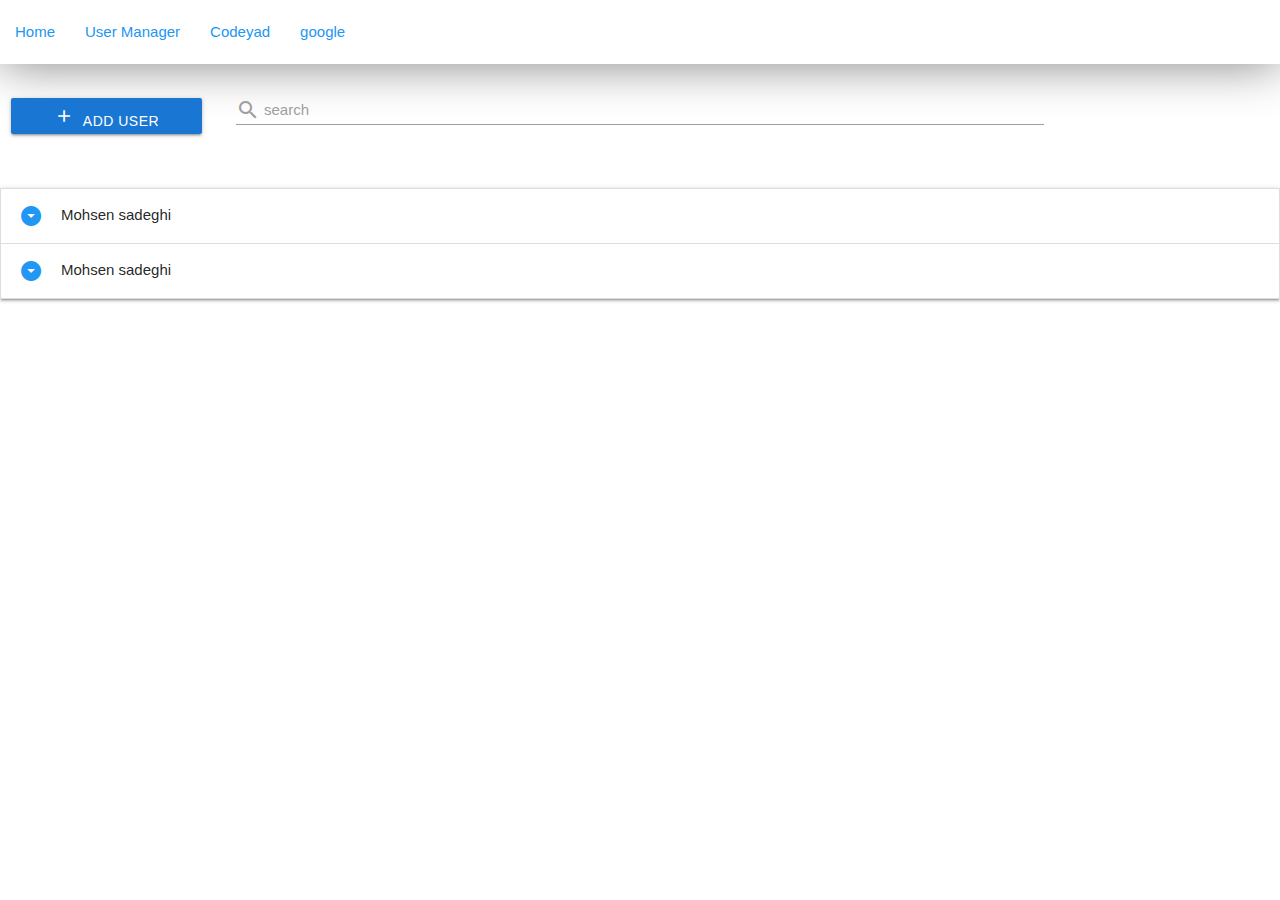
==== users.html @ be55cf8c "new 1" ====
<!DOCTYPE html>
<html lang="en">
<head>
    <meta charset="UTF-8">
    <meta name="viewport" content="width=device-width, initial-scale=1.0">
    <title>sarbalayy</title>
    <link rel="stylesheet" href="assets/css/util.css">
    <link href="https://fonts.googleapis.com/icon?family=Material+Icons" rel="stylesheet">
    <link rel="stylesheet" href="assets/materialize/css/materialize.min.css">
    <link rel="stylesheet" href="assets/css/style.css">
</head>
<body>
    <!-- navbar sevtion ------------ start -->
  <nav class="white z-depth-0 top_navbar">
    <div class="nav-wrapper">
      <a href="#!" class="blue-text hide-on-med-and-up">user Manager</a>
      <a href="#" data-target="mobile-demo" class="sidenav-trigger blue-text"><i class="material-icons">menu</i></a>
      <ul class=" hide-on-med-and-down">
        <li><a href="/" class="blue-text">Home</a></li>
        <li><a href="/users.html" class="blue-text">User Manager</a></li>
        <li><a href="https://codeyad.com" class="blue-text">Codeyad</a></li>
        <li><a href="https://google.com" class="blue-text">google</a></li>
      </ul>
    </div>
  </nav>

  <ul class="sidenav" id="mobile-demo">
    <li><div class="user-view">
        <div class="background">
          <img src="assets/img/2.jpg" class="w-100">
        </div>
        <a ><img class="circle" src="assets/img/5.jpg"></a>
        <a ><span class="white-text name">Devill wow</span></a>
        <a ><span class="white-text email">devill@gmail.com</span></a>
      </div>
    </li>
      <li>
        <a href="https://google.com">
            <i class="material-icons">insert_link</i>google</a>
    </li>
      <li>
        <a href="https://codeyad.com"> 
            <i class="material-icons">insert_link</i>codeyad</a>
    </li>
      <li><div class="divider"></div></li>
      <li><a class="subheader">pages</a></li>
      <li><a class="waves-effect" href="/">Home</a></li>
      <li><a class="waves-effect" href="/users.html">Users</a></li>
  </ul>
  <!-- navbar sevtion ------------ end -->
   
  <!-- content sevtion ------------ start  -->

 <section id="top_actions_section" class="row m-b-0">
    <!-- add botton -->
    <div class="p-l-10 p-r-10 p-t-10 col s12 m3 l2">
        <button class="waves-effect waves-light btn blue darken-2 rounded_pill p-l-30 p-r-30 w-full flex-c">
            <i class="material-icons m-r-5">add</i>
              Add User
        </button>
        
    </div>
    <!-- search section -->
    <div class="row col s12 m9 l8 m-b-0">
        <div class="input-field col s12">
          <input id="search" type="text" class="validate">
          <label for="search">
            <i class="material-icons pos-relative top-7">search</i>
            search</label>
        </div>
    </div>
    <div class="col l2 hide-on-med-and-down"></div>
    
 </section>

 <section class="user_list_section">
  <ul class="collapsible">
    <li class="users_list_item">
     <div class="collapsible-header">
      <i class="material-icons blue-text darken-2 users_list_arrow_icon trans-0-2">arrow_drop_down_circle</i>
      Mohsen sadeghi
     </div>
     <div class="collapsible-body">
        <div class="p-all-5">
          <span class="f-bold">Username</span>
          <span>mohsen sa</span>
        </div>
        <div class="p-all-5">
          <span class="f-bold">Email:</span>
          <span>sarbalayy@yahoo.com</span>
        </div>
        <div class="p-all-5">
          <span class="f-bold">Address</span>
          <span>berlin - exampel street</span>
        </div>
        <div class="p-all-5 flex-l-m">
          <span class="f-bold">Action</span>
          <i class="material-icons red-text m-l-5 m-r-5">delete_forever</i>
          <i class="material-icons orange-text darken-3 m-l-5 m-r-5">edit</i>
        </div>
     </div>
    </li>
    <li class="users_list_item">
      <div class="collapsible-header">
       <i class="material-icons blue-text darken-2 users_list_arrow_icon trans-0-2">arrow_drop_down_circle</i>
       Mohsen sadeghi
      </div>
      <div class="collapsible-body">
         <div class="p-all-5">
           <span class="f-bold">Username</span>
           <span>mohsen sa</span>
         </div>
         <div class="p-all-5">
           <span class="f-bold">Email:</span>
           <span>sarbalayy@yahoo.com</span>
         </div>
         <div class="p-all-5">
           <span class="f-bold">Address</span>
           <span>berlin - exampel street</span>
         </div>
         <div class="p-all-5 flex-l-m">
           <span class="f-bold">Action</span>
           <i class="material-icons red-text m-l-5 m-r-5">delete_forever</i>
           <i class="material-icons orange-text darken-3 m-l-5 m-r-5">edit</i>
         </div>
      </div>
     </li>
  </ul>
</section>

  <!-- content sevtion ------------ end  -->
   
<script src="assets/materialize/js/materialize.min.js"></script>
<script src="assets/js/main.js"></script>
<script src="assets/js/users.js"></script>
</body>
</html>
---- assets/css/util.css ----
/*[ FONT SIZE ]
///////////////////////////////////////////////////////////
*/
.f-bold{font-weight: bold;}
.fs-1 {font-size: 1px;}
.fs-2 {font-size: 2px;}
.fs-3 {font-size: 3px;}
.fs-4 {font-size: 4px;}
.fs-5 {font-size: 5px;}
.fs-6 {font-size: 6px;}
.fs-7 {font-size: 7px;}
.fs-8 {font-size: 8px;}
.fs-9 {font-size: 9px;}
.fs-10 {font-size: 10px;}
.fs-11 {font-size: 11px;}
.fs-12 {font-size: 12px;}
.fs-13 {font-size: 13px;}
.fs-14 {font-size: 14px;}
.fs-15 {font-size: 15px;}
.fs-16 {font-size: 16px;}
.fs-17 {font-size: 17px;}
.fs-18 {font-size: 18px;}
.fs-19 {font-size: 19px;}
.fs-20 {font-size: 20px;}
.fs-21 {font-size: 21px;}
.fs-22 {font-size: 22px;}
.fs-23 {font-size: 23px;}
.fs-24 {font-size: 24px;}
.fs-25 {font-size: 25px;}
.fs-26 {font-size: 26px;}
.fs-27 {font-size: 27px;}
.fs-28 {font-size: 28px;}
.fs-29 {font-size: 29px;}
.fs-30 {font-size: 30px;}
.fs-31 {font-size: 31px;}
.fs-32 {font-size: 32px;}
.fs-33 {font-size: 33px;}
.fs-34 {font-size: 34px;}
.fs-35 {font-size: 35px;}
.fs-36 {font-size: 36px;}
.fs-37 {font-size: 37px;}
.fs-38 {font-size: 38px;}
.fs-39 {font-size: 39px;}
.fs-40 {font-size: 40px;}
.fs-41 {font-size: 41px;}
.fs-42 {font-size: 42px;}
.fs-43 {font-size: 43px;}
.fs-44 {font-size: 44px;}
.fs-45 {font-size: 45px;}
.fs-46 {font-size: 46px;}
.fs-47 {font-size: 47px;}
.fs-48 {font-size: 48px;}
.fs-49 {font-size: 49px;}
.fs-50 {font-size: 50px;}
.fs-51 {font-size: 51px;}
.fs-52 {font-size: 52px;}
.fs-53 {font-size: 53px;}
.fs-54 {font-size: 54px;}
.fs-55 {font-size: 55px;}
.fs-56 {font-size: 56px;}
.fs-57 {font-size: 57px;}
.fs-58 {font-size: 58px;}
.fs-59 {font-size: 59px;}
.fs-60 {font-size: 60px;}
.fs-61 {font-size: 61px;}
.fs-62 {font-size: 62px;}
.fs-63 {font-size: 63px;}
.fs-64 {font-size: 64px;}
.fs-65 {font-size: 65px;}
.fs-66 {font-size: 66px;}
.fs-67 {font-size: 67px;}
.fs-68 {font-size: 68px;}
.fs-69 {font-size: 69px;}
.fs-70 {font-size: 70px;}
.fs-71 {font-size: 71px;}
.fs-72 {font-size: 72px;}
.fs-73 {font-size: 73px;}
.fs-74 {font-size: 74px;}
.fs-75 {font-size: 75px;}
.fs-76 {font-size: 76px;}
.fs-77 {font-size: 77px;}
.fs-78 {font-size: 78px;}
.fs-79 {font-size: 79px;}
.fs-80 {font-size: 80px;}
.fs-81 {font-size: 81px;}
.fs-82 {font-size: 82px;}
.fs-83 {font-size: 83px;}
.fs-84 {font-size: 84px;}
.fs-85 {font-size: 85px;}
.fs-86 {font-size: 86px;}
.fs-87 {font-size: 87px;}
.fs-88 {font-size: 88px;}
.fs-89 {font-size: 89px;}
.fs-90 {font-size: 90px;}
.fs-91 {font-size: 91px;}
.fs-92 {font-size: 92px;}
.fs-93 {font-size: 93px;}
.fs-94 {font-size: 94px;}
.fs-95 {font-size: 95px;}
.fs-96 {font-size: 96px;}
.fs-97 {font-size: 97px;}
.fs-98 {font-size: 98px;}
.fs-99 {font-size: 99px;}
.fs-100 {font-size: 100px;}
.fs-101 {font-size: 101px;}
.fs-102 {font-size: 102px;}
.fs-103 {font-size: 103px;}
.fs-104 {font-size: 104px;}
.fs-105 {font-size: 105px;}
.fs-106 {font-size: 106px;}
.fs-107 {font-size: 107px;}
.fs-108 {font-size: 108px;}
.fs-109 {font-size: 109px;}
.fs-110 {font-size: 110px;}
.fs-111 {font-size: 111px;}
.fs-112 {font-size: 112px;}
.fs-113 {font-size: 113px;}
.fs-114 {font-size: 114px;}
.fs-115 {font-size: 115px;}
.fs-116 {font-size: 116px;}
.fs-117 {font-size: 117px;}
.fs-118 {font-size: 118px;}
.fs-119 {font-size: 119px;}
.fs-120 {font-size: 120px;}
.fs-121 {font-size: 121px;}
.fs-122 {font-size: 122px;}
.fs-123 {font-size: 123px;}
.fs-124 {font-size: 124px;}
.fs-125 {font-size: 125px;}
.fs-126 {font-size: 126px;}
.fs-127 {font-size: 127px;}
.fs-128 {font-size: 128px;}
.fs-129 {font-size: 129px;}
.fs-130 {font-size: 130px;}
.fs-131 {font-size: 131px;}
.fs-132 {font-size: 132px;}
.fs-133 {font-size: 133px;}
.fs-134 {font-size: 134px;}
.fs-135 {font-size: 135px;}
.fs-136 {font-size: 136px;}
.fs-137 {font-size: 137px;}
.fs-138 {font-size: 138px;}
.fs-139 {font-size: 139px;}
.fs-140 {font-size: 140px;}
.fs-141 {font-size: 141px;}
.fs-142 {font-size: 142px;}
.fs-143 {font-size: 143px;}
.fs-144 {font-size: 144px;}
.fs-145 {font-size: 145px;}
.fs-146 {font-size: 146px;}
.fs-147 {font-size: 147px;}
.fs-148 {font-size: 148px;}
.fs-149 {font-size: 149px;}
.fs-150 {font-size: 150px;}
.fs-151 {font-size: 151px;}
.fs-152 {font-size: 152px;}
.fs-153 {font-size: 153px;}
.fs-154 {font-size: 154px;}
.fs-155 {font-size: 155px;}
.fs-156 {font-size: 156px;}
.fs-157 {font-size: 157px;}
.fs-158 {font-size: 158px;}
.fs-159 {font-size: 159px;}
.fs-160 {font-size: 160px;}
.fs-161 {font-size: 161px;}
.fs-162 {font-size: 162px;}
.fs-163 {font-size: 163px;}
.fs-164 {font-size: 164px;}
.fs-165 {font-size: 165px;}
.fs-166 {font-size: 166px;}
.fs-167 {font-size: 167px;}
.fs-168 {font-size: 168px;}
.fs-169 {font-size: 169px;}
.fs-170 {font-size: 170px;}
.fs-171 {font-size: 171px;}
.fs-172 {font-size: 172px;}
.fs-173 {font-size: 173px;}
.fs-174 {font-size: 174px;}
.fs-175 {font-size: 175px;}
.fs-176 {font-size: 176px;}
.fs-177 {font-size: 177px;}
.fs-178 {font-size: 178px;}
.fs-179 {font-size: 179px;}
.fs-180 {font-size: 180px;}
.fs-181 {font-size: 181px;}
.fs-182 {font-size: 182px;}
.fs-183 {font-size: 183px;}
.fs-184 {font-size: 184px;}
.fs-185 {font-size: 185px;}
.fs-186 {font-size: 186px;}
.fs-187 {font-size: 187px;}
.fs-188 {font-size: 188px;}
.fs-189 {font-size: 189px;}
.fs-190 {font-size: 190px;}
.fs-191 {font-size: 191px;}
.fs-192 {font-size: 192px;}
.fs-193 {font-size: 193px;}
.fs-194 {font-size: 194px;}
.fs-195 {font-size: 195px;}
.fs-196 {font-size: 196px;}
.fs-197 {font-size: 197px;}
.fs-198 {font-size: 198px;}
.fs-199 {font-size: 199px;}
.fs-200 {font-size: 200px;}

/*[ PADDING ]
///////////////////////////////////////////////////////////
*/
.p-all-0{padding: 0 !important;}
.p-all-1{padding: 1px !important;}
.p-all-2{padding: 2px !important;}
.p-all-3{padding: 3px !important;}
.p-all-4{padding: 4px !important;}
.p-all-5{padding: 5px !important;}
.p-all-6{padding: 6px !important;}
.p-all-7{padding: 7px !important;}
.p-all-8{padding: 8px !important;}
.p-all-9{padding: 9px !important;}
.p-t-0 {padding-top: 0px;}
.p-t-1 {padding-top: 1px;}
.p-t-2 {padding-top: 2px;}
.p-t-3 {padding-top: 3px;}
.p-t-4 {padding-top: 4px;}
.p-t-5 {padding-top: 5px;}
.p-t-6 {padding-top: 6px;}
.p-t-7 {padding-top: 7px;}
.p-t-8 {padding-top: 8px;}
.p-t-9 {padding-top: 9px;}
.p-t-10 {padding-top: 10px;}
.p-t-11 {padding-top: 11px;}
.p-t-12 {padding-top: 12px;}
.p-t-13 {padding-top: 13px;}
.p-t-14 {padding-top: 14px;}
.p-t-15 {padding-top: 15px;}
.p-t-16 {padding-top: 16px;}
.p-t-17 {padding-top: 17px;}
.p-t-18 {padding-top: 18px;}
.p-t-19 {padding-top: 19px;}
.p-t-20 {padding-top: 20px;}
.p-t-21 {padding-top: 21px;}
.p-t-22 {padding-top: 22px;}
.p-t-23 {padding-top: 23px;}
.p-t-24 {padding-top: 24px;}
.p-t-25 {padding-top: 25px;}
.p-t-26 {padding-top: 26px;}
.p-t-27 {padding-top: 27px;}
.p-t-28 {padding-top: 28px;}
.p-t-29 {padding-top: 29px;}
.p-t-30 {padding-top: 30px;}
.p-t-31 {padding-top: 31px;}
.p-t-32 {padding-top: 32px;}
.p-t-33 {padding-top: 33px;}
.p-t-34 {padding-top: 34px;}
.p-t-35 {padding-top: 35px;}
.p-t-36 {padding-top: 36px;}
.p-t-37 {padding-top: 37px;}
.p-t-38 {padding-top: 38px;}
.p-t-39 {padding-top: 39px;}
.p-t-40 {padding-top: 40px;}
.p-t-41 {padding-top: 41px;}
.p-t-42 {padding-top: 42px;}
.p-t-43 {padding-top: 43px;}
.p-t-44 {padding-top: 44px;}
.p-t-45 {padding-top: 45px;}
.p-t-46 {padding-top: 46px;}
.p-t-47 {padding-top: 47px;}
.p-t-48 {padding-top: 48px;}
.p-t-49 {padding-top: 49px;}
.p-t-50 {padding-top: 50px;}
.p-t-51 {padding-top: 51px;}
.p-t-52 {padding-top: 52px;}
.p-t-53 {padding-top: 53px;}
.p-t-54 {padding-top: 54px;}
.p-t-55 {padding-top: 55px;}
.p-t-56 {padding-top: 56px;}
.p-t-57 {padding-top: 57px;}
.p-t-58 {padding-top: 58px;}
.p-t-59 {padding-top: 59px;}
.p-t-60 {padding-top: 60px;}
.p-t-61 {padding-top: 61px;}
.p-t-62 {padding-top: 62px;}
.p-t-63 {padding-top: 63px;}
.p-t-64 {padding-top: 64px;}
.p-t-65 {padding-top: 65px;}
.p-t-66 {padding-top: 66px;}
.p-t-67 {padding-top: 67px;}
.p-t-68 {padding-top: 68px;}
.p-t-69 {padding-top: 69px;}
.p-t-70 {padding-top: 70px;}
.p-t-71 {padding-top: 71px;}
.p-t-72 {padding-top: 72px;}
.p-t-73 {padding-top: 73px;}
.p-t-74 {padding-top: 74px;}
.p-t-75 {padding-top: 75px;}
.p-t-76 {padding-top: 76px;}
.p-t-77 {padding-top: 77px;}
.p-t-78 {padding-top: 78px;}
.p-t-79 {padding-top: 79px;}
.p-t-80 {padding-top: 80px;}
.p-t-81 {padding-top: 81px;}
.p-t-82 {padding-top: 82px;}
.p-t-83 {padding-top: 83px;}
.p-t-84 {padding-top: 84px;}
.p-t-85 {padding-top: 85px;}
.p-t-86 {padding-top: 86px;}
.p-t-87 {padding-top: 87px;}
.p-t-88 {padding-top: 88px;}
.p-t-89 {padding-top: 89px;}
.p-t-90 {padding-top: 90px;}
.p-t-91 {padding-top: 91px;}
.p-t-92 {padding-top: 92px;}
.p-t-93 {padding-top: 93px;}
.p-t-94 {padding-top: 94px;}
.p-t-95 {padding-top: 95px;}
.p-t-96 {padding-top: 96px;}
.p-t-97 {padding-top: 97px;}
.p-t-98 {padding-top: 98px;}
.p-t-99 {padding-top: 99px;}
.p-t-100 {padding-top: 100px;}
.p-t-101 {padding-top: 101px;}
.p-t-102 {padding-top: 102px;}
.p-t-103 {padding-top: 103px;}
.p-t-104 {padding-top: 104px;}
.p-t-105 {padding-top: 105px;}
.p-t-106 {padding-top: 106px;}
.p-t-107 {padding-top: 107px;}
.p-t-108 {padding-top: 108px;}
.p-t-109 {padding-top: 109px;}
.p-t-110 {padding-top: 110px;}
.p-t-111 {padding-top: 111px;}
.p-t-112 {padding-top: 112px;}
.p-t-113 {padding-top: 113px;}
.p-t-114 {padding-top: 114px;}
.p-t-115 {padding-top: 115px;}
.p-t-116 {padding-top: 116px;}
.p-t-117 {padding-top: 117px;}
.p-t-118 {padding-top: 118px;}
.p-t-119 {padding-top: 119px;}
.p-t-120 {padding-top: 120px;}
.p-t-121 {padding-top: 121px;}
.p-t-122 {padding-top: 122px;}
.p-t-123 {padding-top: 123px;}
.p-t-124 {padding-top: 124px;}
.p-t-125 {padding-top: 125px;}
.p-t-126 {padding-top: 126px;}
.p-t-127 {padding-top: 127px;}
.p-t-128 {padding-top: 128px;}
.p-t-129 {padding-top: 129px;}
.p-t-130 {padding-top: 130px;}
.p-t-131 {padding-top: 131px;}
.p-t-132 {padding-top: 132px;}
.p-t-133 {padding-top: 133px;}
.p-t-134 {padding-top: 134px;}
.p-t-135 {padding-top: 135px;}
.p-t-136 {padding-top: 136px;}
.p-t-137 {padding-top: 137px;}
.p-t-138 {padding-top: 138px;}
.p-t-139 {padding-top: 139px;}
.p-t-140 {padding-top: 140px;}
.p-t-141 {padding-top: 141px;}
.p-t-142 {padding-top: 142px;}
.p-t-143 {padding-top: 143px;}
.p-t-144 {padding-top: 144px;}
.p-t-145 {padding-top: 145px;}
.p-t-146 {padding-top: 146px;}
.p-t-147 {padding-top: 147px;}
.p-t-148 {padding-top: 148px;}
.p-t-149 {padding-top: 149px;}
.p-t-150 {padding-top: 150px;}
.p-t-151 {padding-top: 151px;}
.p-t-152 {padding-top: 152px;}
.p-t-153 {padding-top: 153px;}
.p-t-154 {padding-top: 154px;}
.p-t-155 {padding-top: 155px;}
.p-t-156 {padding-top: 156px;}
.p-t-157 {padding-top: 157px;}
.p-t-158 {padding-top: 158px;}
.p-t-159 {padding-top: 159px;}
.p-t-160 {padding-top: 160px;}
.p-t-161 {padding-top: 161px;}
.p-t-162 {padding-top: 162px;}
.p-t-163 {padding-top: 163px;}
.p-t-164 {padding-top: 164px;}
.p-t-165 {padding-top: 165px;}
.p-t-166 {padding-top: 166px;}
.p-t-167 {padding-top: 167px;}
.p-t-168 {padding-top: 168px;}
.p-t-169 {padding-top: 169px;}
.p-t-170 {padding-top: 170px;}
.p-t-171 {padding-top: 171px;}
.p-t-172 {padding-top: 172px;}
.p-t-173 {padding-top: 173px;}
.p-t-174 {padding-top: 174px;}
.p-t-175 {padding-top: 175px;}
.p-t-176 {padding-top: 176px;}
.p-t-177 {padding-top: 177px;}
.p-t-178 {padding-top: 178px;}
.p-t-179 {padding-top: 179px;}
.p-t-180 {padding-top: 180px;}
.p-t-181 {padding-top: 181px;}
.p-t-182 {padding-top: 182px;}
.p-t-183 {padding-top: 183px;}
.p-t-184 {padding-top: 184px;}
.p-t-185 {padding-top: 185px;}
.p-t-186 {padding-top: 186px;}
.p-t-187 {padding-top: 187px;}
.p-t-188 {padding-top: 188px;}
.p-t-189 {padding-top: 189px;}
.p-t-190 {padding-top: 190px;}
.p-t-191 {padding-top: 191px;}
.p-t-192 {padding-top: 192px;}
.p-t-193 {padding-top: 193px;}
.p-t-194 {padding-top: 194px;}
.p-t-195 {padding-top: 195px;}
.p-t-196 {padding-top: 196px;}
.p-t-197 {padding-top: 197px;}
.p-t-198 {padding-top: 198px;}
.p-t-199 {padding-top: 199px;}
.p-t-200 {padding-top: 200px;}
.p-t-201 {padding-top: 201px;}
.p-t-202 {padding-top: 202px;}
.p-t-203 {padding-top: 203px;}
.p-t-204 {padding-top: 204px;}
.p-t-205 {padding-top: 205px;}
.p-t-206 {padding-top: 206px;}
.p-t-207 {padding-top: 207px;}
.p-t-208 {padding-top: 208px;}
.p-t-209 {padding-top: 209px;}
.p-t-210 {padding-top: 210px;}
.p-t-211 {padding-top: 211px;}
.p-t-212 {padding-top: 212px;}
.p-t-213 {padding-top: 213px;}
.p-t-214 {padding-top: 214px;}
.p-t-215 {padding-top: 215px;}
.p-t-216 {padding-top: 216px;}
.p-t-217 {padding-top: 217px;}
.p-t-218 {padding-top: 218px;}
.p-t-219 {padding-top: 219px;}
.p-t-220 {padding-top: 220px;}
.p-t-221 {padding-top: 221px;}
.p-t-222 {padding-top: 222px;}
.p-t-223 {padding-top: 223px;}
.p-t-224 {padding-top: 224px;}
.p-t-225 {padding-top: 225px;}
.p-t-226 {padding-top: 226px;}
.p-t-227 {padding-top: 227px;}
.p-t-228 {padding-top: 228px;}
.p-t-229 {padding-top: 229px;}
.p-t-230 {padding-top: 230px;}
.p-t-231 {padding-top: 231px;}
.p-t-232 {padding-top: 232px;}
.p-t-233 {padding-top: 233px;}
.p-t-234 {padding-top: 234px;}
.p-t-235 {padding-top: 235px;}
.p-t-236 {padding-top: 236px;}
.p-t-237 {padding-top: 237px;}
.p-t-238 {padding-top: 238px;}
.p-t-239 {padding-top: 239px;}
.p-t-240 {padding-top: 240px;}
.p-t-241 {padding-top: 241px;}
.p-t-242 {padding-top: 242px;}
.p-t-243 {padding-top: 243px;}
.p-t-244 {padding-top: 244px;}
.p-t-245 {padding-top: 245px;}
.p-t-246 {padding-top: 246px;}
.p-t-247 {padding-top: 247px;}
.p-t-248 {padding-top: 248px;}
.p-t-249 {padding-top: 249px;}
.p-t-250 {padding-top: 250px;}
.p-b-0 {padding-bottom: 0px;}
.p-b-1 {padding-bottom: 1px;}
.p-b-2 {padding-bottom: 2px;}
.p-b-3 {padding-bottom: 3px;}
.p-b-4 {padding-bottom: 4px;}
.p-b-5 {padding-bottom: 5px;}
.p-b-6 {padding-bottom: 6px;}
.p-b-7 {padding-bottom: 7px;}
.p-b-8 {padding-bottom: 8px;}
.p-b-9 {padding-bottom: 9px;}
.p-b-10 {padding-bottom: 10px;}
.p-b-11 {padding-bottom: 11px;}
.p-b-12 {padding-bottom: 12px;}
.p-b-13 {padding-bottom: 13px;}
.p-b-14 {padding-bottom: 14px;}
.p-b-15 {padding-bottom: 15px;}
.p-b-16 {padding-bottom: 16px;}
.p-b-17 {padding-bottom: 17px;}
.p-b-18 {padding-bottom: 18px;}
.p-b-19 {padding-bottom: 19px;}
.p-b-20 {padding-bottom: 20px;}
.p-b-21 {padding-bottom: 21px;}
.p-b-22 {padding-bottom: 22px;}
.p-b-23 {padding-bottom: 23px;}
.p-b-24 {padding-bottom: 24px;}
.p-b-25 {padding-bottom: 25px;}
.p-b-26 {padding-bottom: 26px;}
.p-b-27 {padding-bottom: 27px;}
.p-b-28 {padding-bottom: 28px;}
.p-b-29 {padding-bottom: 29px;}
.p-b-30 {padding-bottom: 30px;}
.p-b-31 {padding-bottom: 31px;}
.p-b-32 {padding-bottom: 32px;}
.p-b-33 {padding-bottom: 33px;}
.p-b-34 {padding-bottom: 34px;}
.p-b-35 {padding-bottom: 35px;}
.p-b-36 {padding-bottom: 36px;}
.p-b-37 {padding-bottom: 37px;}
.p-b-38 {padding-bottom: 38px;}
.p-b-39 {padding-bottom: 39px;}
.p-b-40 {padding-bottom: 40px;}
.p-b-41 {padding-bottom: 41px;}
.p-b-42 {padding-bottom: 42px;}
.p-b-43 {padding-bottom: 43px;}
.p-b-44 {padding-bottom: 44px;}
.p-b-45 {padding-bottom: 45px;}
.p-b-46 {padding-bottom: 46px;}
.p-b-47 {padding-bottom: 47px;}
.p-b-48 {padding-bottom: 48px;}
.p-b-49 {padding-bottom: 49px;}
.p-b-50 {padding-bottom: 50px;}
.p-b-51 {padding-bottom: 51px;}
.p-b-52 {padding-bottom: 52px;}
.p-b-53 {padding-bottom: 53px;}
.p-b-54 {padding-bottom: 54px;}
.p-b-55 {padding-bottom: 55px;}
.p-b-56 {padding-bottom: 56px;}
.p-b-57 {padding-bottom: 57px;}
.p-b-58 {padding-bottom: 58px;}
.p-b-59 {padding-bottom: 59px;}
.p-b-60 {padding-bottom: 60px;}
.p-b-61 {padding-bottom: 61px;}
.p-b-62 {padding-bottom: 62px;}
.p-b-63 {padding-bottom: 63px;}
.p-b-64 {padding-bottom: 64px;}
.p-b-65 {padding-bottom: 65px;}
.p-b-66 {padding-bottom: 66px;}
.p-b-67 {padding-bottom: 67px;}
.p-b-68 {padding-bottom: 68px;}
.p-b-69 {padding-bottom: 69px;}
.p-b-70 {padding-bottom: 70px;}
.p-b-71 {padding-bottom: 71px;}
.p-b-72 {padding-bottom: 72px;}
.p-b-73 {padding-bottom: 73px;}
.p-b-74 {padding-bottom: 74px;}
.p-b-75 {padding-bottom: 75px;}
.p-b-76 {padding-bottom: 76px;}
.p-b-77 {padding-bottom: 77px;}
.p-b-78 {padding-bottom: 78px;}
.p-b-79 {padding-bottom: 79px;}
.p-b-80 {padding-bottom: 80px;}
.p-b-81 {padding-bottom: 81px;}
.p-b-82 {padding-bottom: 82px;}
.p-b-83 {padding-bottom: 83px;}
.p-b-84 {padding-bottom: 84px;}
.p-b-85 {padding-bottom: 85px;}
.p-b-86 {padding-bottom: 86px;}
.p-b-87 {padding-bottom: 87px;}
.p-b-88 {padding-bottom: 88px;}
.p-b-89 {padding-bottom: 89px;}
.p-b-90 {padding-bottom: 90px;}
.p-b-91 {padding-bottom: 91px;}
.p-b-92 {padding-bottom: 92px;}
.p-b-93 {padding-bottom: 93px;}
.p-b-94 {padding-bottom: 94px;}
.p-b-95 {padding-bottom: 95px;}
.p-b-96 {padding-bottom: 96px;}
.p-b-97 {padding-bottom: 97px;}
.p-b-98 {padding-bottom: 98px;}
.p-b-99 {padding-bottom: 99px;}
.p-b-100 {padding-bottom: 100px;}
.p-b-101 {padding-bottom: 101px;}
.p-b-102 {padding-bottom: 102px;}
.p-b-103 {padding-bottom: 103px;}
.p-b-104 {padding-bottom: 104px;}
.p-b-105 {padding-bottom: 105px;}
.p-b-106 {padding-bottom: 106px;}
.p-b-107 {padding-bottom: 107px;}
.p-b-108 {padding-bottom: 108px;}
.p-b-109 {padding-bottom: 109px;}
.p-b-110 {padding-bottom: 110px;}
.p-b-111 {padding-bottom: 111px;}
.p-b-112 {padding-bottom: 112px;}
.p-b-113 {padding-bottom: 113px;}
.p-b-114 {padding-bottom: 114px;}
.p-b-115 {padding-bottom: 115px;}
.p-b-116 {padding-bottom: 116px;}
.p-b-117 {padding-bottom: 117px;}
.p-b-118 {padding-bottom: 118px;}
.p-b-119 {padding-bottom: 119px;}
.p-b-120 {padding-bottom: 120px;}
.p-b-121 {padding-bottom: 121px;}
.p-b-122 {padding-bottom: 122px;}
.p-b-123 {padding-bottom: 123px;}
.p-b-124 {padding-bottom: 124px;}
.p-b-125 {padding-bottom: 125px;}
.p-b-126 {padding-bottom: 126px;}
.p-b-127 {padding-bottom: 127px;}
.p-b-128 {padding-bottom: 128px;}
.p-b-129 {padding-bottom: 129px;}
.p-b-130 {padding-bottom: 130px;}
.p-b-131 {padding-bottom: 131px;}
.p-b-132 {padding-bottom: 132px;}
.p-b-133 {padding-bottom: 133px;}
.p-b-134 {padding-bottom: 134px;}
.p-b-135 {padding-bottom: 135px;}
.p-b-136 {padding-bottom: 136px;}
.p-b-137 {padding-bottom: 137px;}
.p-b-138 {padding-bottom: 138px;}
.p-b-139 {padding-bottom: 139px;}
.p-b-140 {padding-bottom: 140px;}
.p-b-141 {padding-bottom: 141px;}
.p-b-142 {padding-bottom: 142px;}
.p-b-143 {padding-bottom: 143px;}
.p-b-144 {padding-bottom: 144px;}
.p-b-145 {padding-bottom: 145px;}
.p-b-146 {padding-bottom: 146px;}
.p-b-147 {padding-bottom: 147px;}
.p-b-148 {padding-bottom: 148px;}
.p-b-149 {padding-bottom: 149px;}
.p-b-150 {padding-bottom: 150px;}
.p-b-151 {padding-bottom: 151px;}
.p-b-152 {padding-bottom: 152px;}
.p-b-153 {padding-bottom: 153px;}
.p-b-154 {padding-bottom: 154px;}
.p-b-155 {padding-bottom: 155px;}
.p-b-156 {padding-bottom: 156px;}
.p-b-157 {padding-bottom: 157px;}
.p-b-158 {padding-bottom: 158px;}
.p-b-159 {padding-bottom: 159px;}
.p-b-160 {padding-bottom: 160px;}
.p-b-161 {padding-bottom: 161px;}
.p-b-162 {padding-bottom: 162px;}
.p-b-163 {padding-bottom: 163px;}
.p-b-164 {padding-bottom: 164px;}
.p-b-165 {padding-bottom: 165px;}
.p-b-166 {padding-bottom: 166px;}
.p-b-167 {padding-bottom: 167px;}
.p-b-168 {padding-bottom: 168px;}
.p-b-169 {padding-bottom: 169px;}
.p-b-170 {padding-bottom: 170px;}
.p-b-171 {padding-bottom: 171px;}
.p-b-172 {padding-bottom: 172px;}
.p-b-173 {padding-bottom: 173px;}
.p-b-174 {padding-bottom: 174px;}
.p-b-175 {padding-bottom: 175px;}
.p-b-176 {padding-bottom: 176px;}
.p-b-177 {padding-bottom: 177px;}
.p-b-178 {padding-bottom: 178px;}
.p-b-179 {padding-bottom: 179px;}
.p-b-180 {padding-bottom: 180px;}
.p-b-181 {padding-bottom: 181px;}
.p-b-182 {padding-bottom: 182px;}
.p-b-183 {padding-bottom: 183px;}
.p-b-184 {padding-bottom: 184px;}
.p-b-185 {padding-bottom: 185px;}
.p-b-186 {padding-bottom: 186px;}
.p-b-187 {padding-bottom: 187px;}
.p-b-188 {padding-bottom: 188px;}
.p-b-189 {padding-bottom: 189px;}
.p-b-190 {padding-bottom: 190px;}
.p-b-191 {padding-bottom: 191px;}
.p-b-192 {padding-bottom: 192px;}
.p-b-193 {padding-bottom: 193px;}
.p-b-194 {padding-bottom: 194px;}
.p-b-195 {padding-bottom: 195px;}
.p-b-196 {padding-bottom: 196px;}
.p-b-197 {padding-bottom: 197px;}
.p-b-198 {padding-bottom: 198px;}
.p-b-199 {padding-bottom: 199px;}
.p-b-200 {padding-bottom: 200px;}
.p-b-201 {padding-bottom: 201px;}
.p-b-202 {padding-bottom: 202px;}
.p-b-203 {padding-bottom: 203px;}
.p-b-204 {padding-bottom: 204px;}
.p-b-205 {padding-bottom: 205px;}
.p-b-206 {padding-bottom: 206px;}
.p-b-207 {padding-bottom: 207px;}
.p-b-208 {padding-bottom: 208px;}
.p-b-209 {padding-bottom: 209px;}
.p-b-210 {padding-bottom: 210px;}
.p-b-211 {padding-bottom: 211px;}
.p-b-212 {padding-bottom: 212px;}
.p-b-213 {padding-bottom: 213px;}
.p-b-214 {padding-bottom: 214px;}
.p-b-215 {padding-bottom: 215px;}
.p-b-216 {padding-bottom: 216px;}
.p-b-217 {padding-bottom: 217px;}
.p-b-218 {padding-bottom: 218px;}
.p-b-219 {padding-bottom: 219px;}
.p-b-220 {padding-bottom: 220px;}
.p-b-221 {padding-bottom: 221px;}
.p-b-222 {padding-bottom: 222px;}
.p-b-223 {padding-bottom: 223px;}
.p-b-224 {padding-bottom: 224px;}
.p-b-225 {padding-bottom: 225px;}
.p-b-226 {padding-bottom: 226px;}
.p-b-227 {padding-bottom: 227px;}
.p-b-228 {padding-bottom: 228px;}
.p-b-229 {padding-bottom: 229px;}
.p-b-230 {padding-bottom: 230px;}
.p-b-231 {padding-bottom: 231px;}
.p-b-232 {padding-bottom: 232px;}
.p-b-233 {padding-bottom: 233px;}
.p-b-234 {padding-bottom: 234px;}
.p-b-235 {padding-bottom: 235px;}
.p-b-236 {padding-bottom: 236px;}
.p-b-237 {padding-bottom: 237px;}
.p-b-238 {padding-bottom: 238px;}
.p-b-239 {padding-bottom: 239px;}
.p-b-240 {padding-bottom: 240px;}
.p-b-241 {padding-bottom: 241px;}
.p-b-242 {padding-bottom: 242px;}
.p-b-243 {padding-bottom: 243px;}
.p-b-244 {padding-bottom: 244px;}
.p-b-245 {padding-bottom: 245px;}
.p-b-246 {padding-bottom: 246px;}
.p-b-247 {padding-bottom: 247px;}
.p-b-248 {padding-bottom: 248px;}
.p-b-249 {padding-bottom: 249px;}
.p-b-250 {padding-bottom: 250px;}
.p-l-0 {padding-left: 0px;}
.p-l-1 {padding-left: 1px;}
.p-l-2 {padding-left: 2px;}
.p-l-3 {padding-left: 3px;}
.p-l-4 {padding-left: 4px;}
.p-l-5 {padding-left: 5px;}
.p-l-6 {padding-left: 6px;}
.p-l-7 {padding-left: 7px;}
.p-l-8 {padding-left: 8px;}
.p-l-9 {padding-left: 9px;}
.p-l-10 {padding-left: 10px;}
.p-l-11 {padding-left: 11px;}
.p-l-12 {padding-left: 12px;}
.p-l-13 {padding-left: 13px;}
.p-l-14 {padding-left: 14px;}
.p-l-15 {padding-left: 15px;}
.p-l-16 {padding-left: 16px;}
.p-l-17 {padding-left: 17px;}
.p-l-18 {padding-left: 18px;}
.p-l-19 {padding-left: 19px;}
.p-l-20 {padding-left: 20px;}
.p-l-21 {padding-left: 21px;}
.p-l-22 {padding-left: 22px;}
.p-l-23 {padding-left: 23px;}
.p-l-24 {padding-left: 24px;}
.p-l-25 {padding-left: 25px;}
.p-l-26 {padding-left: 26px;}
.p-l-27 {padding-left: 27px;}
.p-l-28 {padding-left: 28px;}
.p-l-29 {padding-left: 29px;}
.p-l-30 {padding-left: 30px;}
.p-l-31 {padding-left: 31px;}
.p-l-32 {padding-left: 32px;}
.p-l-33 {padding-left: 33px;}
.p-l-34 {padding-left: 34px;}
.p-l-35 {padding-left: 35px;}
.p-l-36 {padding-left: 36px;}
.p-l-37 {padding-left: 37px;}
.p-l-38 {padding-left: 38px;}
.p-l-39 {padding-left: 39px;}
.p-l-40 {padding-left: 40px;}
.p-l-41 {padding-left: 41px;}
.p-l-42 {padding-left: 42px;}
.p-l-43 {padding-left: 43px;}
.p-l-44 {padding-left: 44px;}
.p-l-45 {padding-left: 45px;}
.p-l-46 {padding-left: 46px;}
.p-l-47 {padding-left: 47px;}
.p-l-48 {padding-left: 48px;}
.p-l-49 {padding-left: 49px;}
.p-l-50 {padding-left: 50px;}
.p-l-51 {padding-left: 51px;}
.p-l-52 {padding-left: 52px;}
.p-l-53 {padding-left: 53px;}
.p-l-54 {padding-left: 54px;}
.p-l-55 {padding-left: 55px;}
.p-l-56 {padding-left: 56px;}
.p-l-57 {padding-left: 57px;}
.p-l-58 {padding-left: 58px;}
.p-l-59 {padding-left: 59px;}
.p-l-60 {padding-left: 60px;}
.p-l-61 {padding-left: 61px;}
.p-l-62 {padding-left: 62px;}
.p-l-63 {padding-left: 63px;}
.p-l-64 {padding-left: 64px;}
.p-l-65 {padding-left: 65px;}
.p-l-66 {padding-left: 66px;}
.p-l-67 {padding-left: 67px;}
.p-l-68 {padding-left: 68px;}
.p-l-69 {padding-left: 69px;}
.p-l-70 {padding-left: 70px;}
.p-l-71 {padding-left: 71px;}
.p-l-72 {padding-left: 72px;}
.p-l-73 {padding-left: 73px;}
.p-l-74 {padding-left: 74px;}
.p-l-75 {padding-left: 75px;}
.p-l-76 {padding-left: 76px;}
.p-l-77 {padding-left: 77px;}
.p-l-78 {padding-left: 78px;}
.p-l-79 {padding-left: 79px;}
.p-l-80 {padding-left: 80px;}
.p-l-81 {padding-left: 81px;}
.p-l-82 {padding-left: 82px;}
.p-l-83 {padding-left: 83px;}
.p-l-84 {padding-left: 84px;}
.p-l-85 {padding-left: 85px;}
.p-l-86 {padding-left: 86px;}
.p-l-87 {padding-left: 87px;}
.p-l-88 {padding-left: 88px;}
.p-l-89 {padding-left: 89px;}
.p-l-90 {padding-left: 90px;}
.p-l-91 {padding-left: 91px;}
.p-l-92 {padding-left: 92px;}
.p-l-93 {padding-left: 93px;}
.p-l-94 {padding-left: 94px;}
.p-l-95 {padding-left: 95px;}
.p-l-96 {padding-left: 96px;}
.p-l-97 {padding-left: 97px;}
.p-l-98 {padding-left: 98px;}
.p-l-99 {padding-left: 99px;}
.p-l-100 {padding-left: 100px;}
.p-l-101 {padding-left: 101px;}
.p-l-102 {padding-left: 102px;}
.p-l-103 {padding-left: 103px;}
.p-l-104 {padding-left: 104px;}
.p-l-105 {padding-left: 105px;}
.p-l-106 {padding-left: 106px;}
.p-l-107 {padding-left: 107px;}
.p-l-108 {padding-left: 108px;}
.p-l-109 {padding-left: 109px;}
.p-l-110 {padding-left: 110px;}
.p-l-111 {padding-left: 111px;}
.p-l-112 {padding-left: 112px;}
.p-l-113 {padding-left: 113px;}
.p-l-114 {padding-left: 114px;}
.p-l-115 {padding-left: 115px;}
.p-l-116 {padding-left: 116px;}
.p-l-117 {padding-left: 117px;}
.p-l-118 {padding-left: 118px;}
.p-l-119 {padding-left: 119px;}
.p-l-120 {padding-left: 120px;}
.p-l-121 {padding-left: 121px;}
.p-l-122 {padding-left: 122px;}
.p-l-123 {padding-left: 123px;}
.p-l-124 {padding-left: 124px;}
.p-l-125 {padding-left: 125px;}
.p-l-126 {padding-left: 126px;}
.p-l-127 {padding-left: 127px;}
.p-l-128 {padding-left: 128px;}
.p-l-129 {padding-left: 129px;}
.p-l-130 {padding-left: 130px;}
.p-l-131 {padding-left: 131px;}
.p-l-132 {padding-left: 132px;}
.p-l-133 {padding-left: 133px;}
.p-l-134 {padding-left: 134px;}
.p-l-135 {padding-left: 135px;}
.p-l-136 {padding-left: 136px;}
.p-l-137 {padding-left: 137px;}
.p-l-138 {padding-left: 138px;}
.p-l-139 {padding-left: 139px;}
.p-l-140 {padding-left: 140px;}
.p-l-141 {padding-left: 141px;}
.p-l-142 {padding-left: 142px;}
.p-l-143 {padding-left: 143px;}
.p-l-144 {padding-left: 144px;}
.p-l-145 {padding-left: 145px;}
.p-l-146 {padding-left: 146px;}
.p-l-147 {padding-left: 147px;}
.p-l-148 {padding-left: 148px;}
.p-l-149 {padding-left: 149px;}
.p-l-150 {padding-left: 150px;}
.p-l-151 {padding-left: 151px;}
.p-l-152 {padding-left: 152px;}
.p-l-153 {padding-left: 153px;}
.p-l-154 {padding-left: 154px;}
.p-l-155 {padding-left: 155px;}
.p-l-156 {padding-left: 156px;}
.p-l-157 {padding-left: 157px;}
.p-l-158 {padding-left: 158px;}
.p-l-159 {padding-left: 159px;}
.p-l-160 {padding-left: 160px;}
.p-l-161 {padding-left: 161px;}
.p-l-162 {padding-left: 162px;}
.p-l-163 {padding-left: 163px;}
.p-l-164 {padding-left: 164px;}
.p-l-165 {padding-left: 165px;}
.p-l-166 {padding-left: 166px;}
.p-l-167 {padding-left: 167px;}
.p-l-168 {padding-left: 168px;}
.p-l-169 {padding-left: 169px;}
.p-l-170 {padding-left: 170px;}
.p-l-171 {padding-left: 171px;}
.p-l-172 {padding-left: 172px;}
.p-l-173 {padding-left: 173px;}
.p-l-174 {padding-left: 174px;}
.p-l-175 {padding-left: 175px;}
.p-l-176 {padding-left: 176px;}
.p-l-177 {padding-left: 177px;}
.p-l-178 {padding-left: 178px;}
.p-l-179 {padding-left: 179px;}
.p-l-180 {padding-left: 180px;}
.p-l-181 {padding-left: 181px;}
.p-l-182 {padding-left: 182px;}
.p-l-183 {padding-left: 183px;}
.p-l-184 {padding-left: 184px;}
.p-l-185 {padding-left: 185px;}
.p-l-186 {padding-left: 186px;}
.p-l-187 {padding-left: 187px;}
.p-l-188 {padding-left: 188px;}
.p-l-189 {padding-left: 189px;}
.p-l-190 {padding-left: 190px;}
.p-l-191 {padding-left: 191px;}
.p-l-192 {padding-left: 192px;}
.p-l-193 {padding-left: 193px;}
.p-l-194 {padding-left: 194px;}
.p-l-195 {padding-left: 195px;}
.p-l-196 {padding-left: 196px;}
.p-l-197 {padding-left: 197px;}
.p-l-198 {padding-left: 198px;}
.p-l-199 {padding-left: 199px;}
.p-l-200 {padding-left: 200px;}
.p-l-201 {padding-left: 201px;}
.p-l-202 {padding-left: 202px;}
.p-l-203 {padding-left: 203px;}
.p-l-204 {padding-left: 204px;}
.p-l-205 {padding-left: 205px;}
.p-l-206 {padding-left: 206px;}
.p-l-207 {padding-left: 207px;}
.p-l-208 {padding-left: 208px;}
.p-l-209 {padding-left: 209px;}
.p-l-210 {padding-left: 210px;}
.p-l-211 {padding-left: 211px;}
.p-l-212 {padding-left: 212px;}
.p-l-213 {padding-left: 213px;}
.p-l-214 {padding-left: 214px;}
.p-l-215 {padding-left: 215px;}
.p-l-216 {padding-left: 216px;}
.p-l-217 {padding-left: 217px;}
.p-l-218 {padding-left: 218px;}
.p-l-219 {padding-left: 219px;}
.p-l-220 {padding-left: 220px;}
.p-l-221 {padding-left: 221px;}
.p-l-222 {padding-left: 222px;}
.p-l-223 {padding-left: 223px;}
.p-l-224 {padding-left: 224px;}
.p-l-225 {padding-left: 225px;}
.p-l-226 {padding-left: 226px;}
.p-l-227 {padding-left: 227px;}
.p-l-228 {padding-left: 228px;}
.p-l-229 {padding-left: 229px;}
.p-l-230 {padding-left: 230px;}
.p-l-231 {padding-left: 231px;}
.p-l-232 {padding-left: 232px;}
.p-l-233 {padding-left: 233px;}
.p-l-234 {padding-left: 234px;}
.p-l-235 {padding-left: 235px;}
.p-l-236 {padding-left: 236px;}
.p-l-237 {padding-left: 237px;}
.p-l-238 {padding-left: 238px;}
.p-l-239 {padding-left: 239px;}
.p-l-240 {padding-left: 240px;}
.p-l-241 {padding-left: 241px;}
.p-l-242 {padding-left: 242px;}
.p-l-243 {padding-left: 243px;}
.p-l-244 {padding-left: 244px;}
.p-l-245 {padding-left: 245px;}
.p-l-246 {padding-left: 246px;}
.p-l-247 {padding-left: 247px;}
.p-l-248 {padding-left: 248px;}
.p-l-249 {padding-left: 249px;}
.p-l-250 {padding-left: 250px;}
.p-r-0 {padding-right: 0px;}
.p-r-1 {padding-right: 1px;}
.p-r-2 {padding-right: 2px;}
.p-r-3 {padding-right: 3px;}
.p-r-4 {padding-right: 4px;}
.p-r-5 {padding-right: 5px;}
.p-r-6 {padding-right: 6px;}
.p-r-7 {padding-right: 7px;}
.p-r-8 {padding-right: 8px;}
.p-r-9 {padding-right: 9px;}
.p-r-10 {padding-right: 10px;}
.p-r-11 {padding-right: 11px;}
.p-r-12 {padding-right: 12px;}
.p-r-13 {padding-right: 13px;}
.p-r-14 {padding-right: 14px;}
.p-r-15 {padding-right: 15px;}
.p-r-16 {padding-right: 16px;}
.p-r-17 {padding-right: 17px;}
.p-r-18 {padding-right: 18px;}
.p-r-19 {padding-right: 19px;}
.p-r-20 {padding-right: 20px;}
.p-r-21 {padding-right: 21px;}
.p-r-22 {padding-right: 22px;}
.p-r-23 {padding-right: 23px;}
.p-r-24 {padding-right: 24px;}
.p-r-25 {padding-right: 25px;}
.p-r-26 {padding-right: 26px;}
.p-r-27 {padding-right: 27px;}
.p-r-28 {padding-right: 28px;}
.p-r-29 {padding-right: 29px;}
.p-r-30 {padding-right: 30px;}
.p-r-31 {padding-right: 31px;}
.p-r-32 {padding-right: 32px;}
.p-r-33 {padding-right: 33px;}
.p-r-34 {padding-right: 34px;}
.p-r-35 {padding-right: 35px;}
.p-r-36 {padding-right: 36px;}
.p-r-37 {padding-right: 37px;}
.p-r-38 {padding-right: 38px;}
.p-r-39 {padding-right: 39px;}
.p-r-40 {padding-right: 40px;}
.p-r-41 {padding-right: 41px;}
.p-r-42 {padding-right: 42px;}
.p-r-43 {padding-right: 43px;}
.p-r-44 {padding-right: 44px;}
.p-r-45 {padding-right: 45px;}
.p-r-46 {padding-right: 46px;}
.p-r-47 {padding-right: 47px;}
.p-r-48 {padding-right: 48px;}
.p-r-49 {padding-right: 49px;}
.p-r-50 {padding-right: 50px;}
.p-r-51 {padding-right: 51px;}
.p-r-52 {padding-right: 52px;}
.p-r-53 {padding-right: 53px;}
.p-r-54 {padding-right: 54px;}
.p-r-55 {padding-right: 55px;}
.p-r-56 {padding-right: 56px;}
.p-r-57 {padding-right: 57px;}
.p-r-58 {padding-right: 58px;}
.p-r-59 {padding-right: 59px;}
.p-r-60 {padding-right: 60px;}
.p-r-61 {padding-right: 61px;}
.p-r-62 {padding-right: 62px;}
.p-r-63 {padding-right: 63px;}
.p-r-64 {padding-right: 64px;}
.p-r-65 {padding-right: 65px;}
.p-r-66 {padding-right: 66px;}
.p-r-67 {padding-right: 67px;}
.p-r-68 {padding-right: 68px;}
.p-r-69 {padding-right: 69px;}
.p-r-70 {padding-right: 70px;}
.p-r-71 {padding-right: 71px;}
.p-r-72 {padding-right: 72px;}
.p-r-73 {padding-right: 73px;}
.p-r-74 {padding-right: 74px;}
.p-r-75 {padding-right: 75px;}
.p-r-76 {padding-right: 76px;}
.p-r-77 {padding-right: 77px;}
.p-r-78 {padding-right: 78px;}
.p-r-79 {padding-right: 79px;}
.p-r-80 {padding-right: 80px;}
.p-r-81 {padding-right: 81px;}
.p-r-82 {padding-right: 82px;}
.p-r-83 {padding-right: 83px;}
.p-r-84 {padding-right: 84px;}
.p-r-85 {padding-right: 85px;}
.p-r-86 {padding-right: 86px;}
.p-r-87 {padding-right: 87px;}
.p-r-88 {padding-right: 88px;}
.p-r-89 {padding-right: 89px;}
.p-r-90 {padding-right: 90px;}
.p-r-91 {padding-right: 91px;}
.p-r-92 {padding-right: 92px;}
.p-r-93 {padding-right: 93px;}
.p-r-94 {padding-right: 94px;}
.p-r-95 {padding-right: 95px;}
.p-r-96 {padding-right: 96px;}
.p-r-97 {padding-right: 97px;}
.p-r-98 {padding-right: 98px;}
.p-r-99 {padding-right: 99px;}
.p-r-100 {padding-right: 100px;}
.p-r-101 {padding-right: 101px;}
.p-r-102 {padding-right: 102px;}
.p-r-103 {padding-right: 103px;}
.p-r-104 {padding-right: 104px;}
.p-r-105 {padding-right: 105px;}
.p-r-106 {padding-right: 106px;}
.p-r-107 {padding-right: 107px;}
.p-r-108 {padding-right: 108px;}
.p-r-109 {padding-right: 109px;}
.p-r-110 {padding-right: 110px;}
.p-r-111 {padding-right: 111px;}
.p-r-112 {padding-right: 112px;}
.p-r-113 {padding-right: 113px;}
.p-r-114 {padding-right: 114px;}
.p-r-115 {padding-right: 115px;}
.p-r-116 {padding-right: 116px;}
.p-r-117 {padding-right: 117px;}
.p-r-118 {padding-right: 118px;}
.p-r-119 {padding-right: 119px;}
.p-r-120 {padding-right: 120px;}
.p-r-121 {padding-right: 121px;}
.p-r-122 {padding-right: 122px;}
.p-r-123 {padding-right: 123px;}
.p-r-124 {padding-right: 124px;}
.p-r-125 {padding-right: 125px;}
.p-r-126 {padding-right: 126px;}
.p-r-127 {padding-right: 127px;}
.p-r-128 {padding-right: 128px;}
.p-r-129 {padding-right: 129px;}
.p-r-130 {padding-right: 130px;}
.p-r-131 {padding-right: 131px;}
.p-r-132 {padding-right: 132px;}
.p-r-133 {padding-right: 133px;}
.p-r-134 {padding-right: 134px;}
.p-r-135 {padding-right: 135px;}
.p-r-136 {padding-right: 136px;}
.p-r-137 {padding-right: 137px;}
.p-r-138 {padding-right: 138px;}
.p-r-139 {padding-right: 139px;}
.p-r-140 {padding-right: 140px;}
.p-r-141 {padding-right: 141px;}
.p-r-142 {padding-right: 142px;}
.p-r-143 {padding-right: 143px;}
.p-r-144 {padding-right: 144px;}
.p-r-145 {padding-right: 145px;}
.p-r-146 {padding-right: 146px;}
.p-r-147 {padding-right: 147px;}
.p-r-148 {padding-right: 148px;}
.p-r-149 {padding-right: 149px;}
.p-r-150 {padding-right: 150px;}
.p-r-151 {padding-right: 151px;}
.p-r-152 {padding-right: 152px;}
.p-r-153 {padding-right: 153px;}
.p-r-154 {padding-right: 154px;}
.p-r-155 {padding-right: 155px;}
.p-r-156 {padding-right: 156px;}
.p-r-157 {padding-right: 157px;}
.p-r-158 {padding-right: 158px;}
.p-r-159 {padding-right: 159px;}
.p-r-160 {padding-right: 160px;}
.p-r-161 {padding-right: 161px;}
.p-r-162 {padding-right: 162px;}
.p-r-163 {padding-right: 163px;}
.p-r-164 {padding-right: 164px;}
.p-r-165 {padding-right: 165px;}
.p-r-166 {padding-right: 166px;}
.p-r-167 {padding-right: 167px;}
.p-r-168 {padding-right: 168px;}
.p-r-169 {padding-right: 169px;}
.p-r-170 {padding-right: 170px;}
.p-r-171 {padding-right: 171px;}
.p-r-172 {padding-right: 172px;}
.p-r-173 {padding-right: 173px;}
.p-r-174 {padding-right: 174px;}
.p-r-175 {padding-right: 175px;}
.p-r-176 {padding-right: 176px;}
.p-r-177 {padding-right: 177px;}
.p-r-178 {padding-right: 178px;}
.p-r-179 {padding-right: 179px;}
.p-r-180 {padding-right: 180px;}
.p-r-181 {padding-right: 181px;}
.p-r-182 {padding-right: 182px;}
.p-r-183 {padding-right: 183px;}
.p-r-184 {padding-right: 184px;}
.p-r-185 {padding-right: 185px;}
.p-r-186 {padding-right: 186px;}
.p-r-187 {padding-right: 187px;}
.p-r-188 {padding-right: 188px;}
.p-r-189 {padding-right: 189px;}
.p-r-190 {padding-right: 190px;}
.p-r-191 {padding-right: 191px;}
.p-r-192 {padding-right: 192px;}
.p-r-193 {padding-right: 193px;}
.p-r-194 {padding-right: 194px;}
.p-r-195 {padding-right: 195px;}
.p-r-196 {padding-right: 196px;}
.p-r-197 {padding-right: 197px;}
.p-r-198 {padding-right: 198px;}
.p-r-199 {padding-right: 199px;}
.p-r-200 {padding-right: 200px;}
.p-r-201 {padding-right: 201px;}
.p-r-202 {padding-right: 202px;}
.p-r-203 {padding-right: 203px;}
.p-r-204 {padding-right: 204px;}
.p-r-205 {padding-right: 205px;}
.p-r-206 {padding-right: 206px;}
.p-r-207 {padding-right: 207px;}
.p-r-208 {padding-right: 208px;}
.p-r-209 {padding-right: 209px;}
.p-r-210 {padding-right: 210px;}
.p-r-211 {padding-right: 211px;}
.p-r-212 {padding-right: 212px;}
.p-r-213 {padding-right: 213px;}
.p-r-214 {padding-right: 214px;}
.p-r-215 {padding-right: 215px;}
.p-r-216 {padding-right: 216px;}
.p-r-217 {padding-right: 217px;}
.p-r-218 {padding-right: 218px;}
.p-r-219 {padding-right: 219px;}
.p-r-220 {padding-right: 220px;}
.p-r-221 {padding-right: 221px;}
.p-r-222 {padding-right: 222px;}
.p-r-223 {padding-right: 223px;}
.p-r-224 {padding-right: 224px;}
.p-r-225 {padding-right: 225px;}
.p-r-226 {padding-right: 226px;}
.p-r-227 {padding-right: 227px;}
.p-r-228 {padding-right: 228px;}
.p-r-229 {padding-right: 229px;}
.p-r-230 {padding-right: 230px;}
.p-r-231 {padding-right: 231px;}
.p-r-232 {padding-right: 232px;}
.p-r-233 {padding-right: 233px;}
.p-r-234 {padding-right: 234px;}
.p-r-235 {padding-right: 235px;}
.p-r-236 {padding-right: 236px;}
.p-r-237 {padding-right: 237px;}
.p-r-238 {padding-right: 238px;}
.p-r-239 {padding-right: 239px;}
.p-r-240 {padding-right: 240px;}
.p-r-241 {padding-right: 241px;}
.p-r-242 {padding-right: 242px;}
.p-r-243 {padding-right: 243px;}
.p-r-244 {padding-right: 244px;}
.p-r-245 {padding-right: 245px;}
.p-r-246 {padding-right: 246px;}
.p-r-247 {padding-right: 247px;}
.p-r-248 {padding-right: 248px;}
.p-r-249 {padding-right: 249px;}
.p-r-250 {padding-right: 250px;}

/*[ MARGIN ]
///////////////////////////////////////////////////////////
*/
.m-t-0 {margin-top: 0px;}
.m-t-1 {margin-top: 1px;}
.m-t-2 {margin-top: 2px;}
.m-t-3 {margin-top: 3px;}
.m-t-4 {margin-top: 4px;}
.m-t-5 {margin-top: 5px;}
.m-t-6 {margin-top: 6px;}
.m-t-7 {margin-top: 7px;}
.m-t-8 {margin-top: 8px;}
.m-t-9 {margin-top: 9px;}
.m-t-10 {margin-top: 10px;}
.m-t-11 {margin-top: 11px;}
.m-t-12 {margin-top: 12px;}
.m-t-13 {margin-top: 13px;}
.m-t-14 {margin-top: 14px;}
.m-t-15 {margin-top: 15px;}
.m-t-16 {margin-top: 16px;}
.m-t-17 {margin-top: 17px;}
.m-t-18 {margin-top: 18px;}
.m-t-19 {margin-top: 19px;}
.m-t-20 {margin-top: 20px;}
.m-t-21 {margin-top: 21px;}
.m-t-22 {margin-top: 22px;}
.m-t-23 {margin-top: 23px;}
.m-t-24 {margin-top: 24px;}
.m-t-25 {margin-top: 25px;}
.m-t-26 {margin-top: 26px;}
.m-t-27 {margin-top: 27px;}
.m-t-28 {margin-top: 28px;}
.m-t-29 {margin-top: 29px;}
.m-t-30 {margin-top: 30px;}
.m-t-31 {margin-top: 31px;}
.m-t-32 {margin-top: 32px;}
.m-t-33 {margin-top: 33px;}
.m-t-34 {margin-top: 34px;}
.m-t-35 {margin-top: 35px;}
.m-t-36 {margin-top: 36px;}
.m-t-37 {margin-top: 37px;}
.m-t-38 {margin-top: 38px;}
.m-t-39 {margin-top: 39px;}
.m-t-40 {margin-top: 40px;}
.m-t-41 {margin-top: 41px;}
.m-t-42 {margin-top: 42px;}
.m-t-43 {margin-top: 43px;}
.m-t-44 {margin-top: 44px;}
.m-t-45 {margin-top: 45px;}
.m-t-46 {margin-top: 46px;}
.m-t-47 {margin-top: 47px;}
.m-t-48 {margin-top: 48px;}
.m-t-49 {margin-top: 49px;}
.m-t-50 {margin-top: 50px;}
.m-t-51 {margin-top: 51px;}
.m-t-52 {margin-top: 52px;}
.m-t-53 {margin-top: 53px;}
.m-t-54 {margin-top: 54px;}
.m-t-55 {margin-top: 55px;}
.m-t-56 {margin-top: 56px;}
.m-t-57 {margin-top: 57px;}
.m-t-58 {margin-top: 58px;}
.m-t-59 {margin-top: 59px;}
.m-t-60 {margin-top: 60px;}
.m-t-61 {margin-top: 61px;}
.m-t-62 {margin-top: 62px;}
.m-t-63 {margin-top: 63px;}
.m-t-64 {margin-top: 64px;}
.m-t-65 {margin-top: 65px;}
.m-t-66 {margin-top: 66px;}
.m-t-67 {margin-top: 67px;}
.m-t-68 {margin-top: 68px;}
.m-t-69 {margin-top: 69px;}
.m-t-70 {margin-top: 70px;}
.m-t-71 {margin-top: 71px;}
.m-t-72 {margin-top: 72px;}
.m-t-73 {margin-top: 73px;}
.m-t-74 {margin-top: 74px;}
.m-t-75 {margin-top: 75px;}
.m-t-76 {margin-top: 76px;}
.m-t-77 {margin-top: 77px;}
.m-t-78 {margin-top: 78px;}
.m-t-79 {margin-top: 79px;}
.m-t-80 {margin-top: 80px;}
.m-t-81 {margin-top: 81px;}
.m-t-82 {margin-top: 82px;}
.m-t-83 {margin-top: 83px;}
.m-t-84 {margin-top: 84px;}
.m-t-85 {margin-top: 85px;}
.m-t-86 {margin-top: 86px;}
.m-t-87 {margin-top: 87px;}
.m-t-88 {margin-top: 88px;}
.m-t-89 {margin-top: 89px;}
.m-t-90 {margin-top: 90px;}
.m-t-91 {margin-top: 91px;}
.m-t-92 {margin-top: 92px;}
.m-t-93 {margin-top: 93px;}
.m-t-94 {margin-top: 94px;}
.m-t-95 {margin-top: 95px;}
.m-t-96 {margin-top: 96px;}
.m-t-97 {margin-top: 97px;}
.m-t-98 {margin-top: 98px;}
.m-t-99 {margin-top: 99px;}
.m-t-100 {margin-top: 100px;}
.m-t-101 {margin-top: 101px;}
.m-t-102 {margin-top: 102px;}
.m-t-103 {margin-top: 103px;}
.m-t-104 {margin-top: 104px;}
.m-t-105 {margin-top: 105px;}
.m-t-106 {margin-top: 106px;}
.m-t-107 {margin-top: 107px;}
.m-t-108 {margin-top: 108px;}
.m-t-109 {margin-top: 109px;}
.m-t-110 {margin-top: 110px;}
.m-t-111 {margin-top: 111px;}
.m-t-112 {margin-top: 112px;}
.m-t-113 {margin-top: 113px;}
.m-t-114 {margin-top: 114px;}
.m-t-115 {margin-top: 115px;}
.m-t-116 {margin-top: 116px;}
.m-t-117 {margin-top: 117px;}
.m-t-118 {margin-top: 118px;}
.m-t-119 {margin-top: 119px;}
.m-t-120 {margin-top: 120px;}
.m-t-121 {margin-top: 121px;}
.m-t-122 {margin-top: 122px;}
.m-t-123 {margin-top: 123px;}
.m-t-124 {margin-top: 124px;}
.m-t-125 {margin-top: 125px;}
.m-t-126 {margin-top: 126px;}
.m-t-127 {margin-top: 127px;}
.m-t-128 {margin-top: 128px;}
.m-t-129 {margin-top: 129px;}
.m-t-130 {margin-top: 130px;}
.m-t-131 {margin-top: 131px;}
.m-t-132 {margin-top: 132px;}
.m-t-133 {margin-top: 133px;}
.m-t-134 {margin-top: 134px;}
.m-t-135 {margin-top: 135px;}
.m-t-136 {margin-top: 136px;}
.m-t-137 {margin-top: 137px;}
.m-t-138 {margin-top: 138px;}
.m-t-139 {margin-top: 139px;}
.m-t-140 {margin-top: 140px;}
.m-t-141 {margin-top: 141px;}
.m-t-142 {margin-top: 142px;}
.m-t-143 {margin-top: 143px;}
.m-t-144 {margin-top: 144px;}
.m-t-145 {margin-top: 145px;}
.m-t-146 {margin-top: 146px;}
.m-t-147 {margin-top: 147px;}
.m-t-148 {margin-top: 148px;}
.m-t-149 {margin-top: 149px;}
.m-t-150 {margin-top: 150px;}
.m-t-151 {margin-top: 151px;}
.m-t-152 {margin-top: 152px;}
.m-t-153 {margin-top: 153px;}
.m-t-154 {margin-top: 154px;}
.m-t-155 {margin-top: 155px;}
.m-t-156 {margin-top: 156px;}
.m-t-157 {margin-top: 157px;}
.m-t-158 {margin-top: 158px;}
.m-t-159 {margin-top: 159px;}
.m-t-160 {margin-top: 160px;}
.m-t-161 {margin-top: 161px;}
.m-t-162 {margin-top: 162px;}
.m-t-163 {margin-top: 163px;}
.m-t-164 {margin-top: 164px;}
.m-t-165 {margin-top: 165px;}
.m-t-166 {margin-top: 166px;}
.m-t-167 {margin-top: 167px;}
.m-t-168 {margin-top: 168px;}
.m-t-169 {margin-top: 169px;}
.m-t-170 {margin-top: 170px;}
.m-t-171 {margin-top: 171px;}
.m-t-172 {margin-top: 172px;}
.m-t-173 {margin-top: 173px;}
.m-t-174 {margin-top: 174px;}
.m-t-175 {margin-top: 175px;}
.m-t-176 {margin-top: 176px;}
.m-t-177 {margin-top: 177px;}
.m-t-178 {margin-top: 178px;}
.m-t-179 {margin-top: 179px;}
.m-t-180 {margin-top: 180px;}
.m-t-181 {margin-top: 181px;}
.m-t-182 {margin-top: 182px;}
.m-t-183 {margin-top: 183px;}
.m-t-184 {margin-top: 184px;}
.m-t-185 {margin-top: 185px;}
.m-t-186 {margin-top: 186px;}
.m-t-187 {margin-top: 187px;}
.m-t-188 {margin-top: 188px;}
.m-t-189 {margin-top: 189px;}
.m-t-190 {margin-top: 190px;}
.m-t-191 {margin-top: 191px;}
.m-t-192 {margin-top: 192px;}
.m-t-193 {margin-top: 193px;}
.m-t-194 {margin-top: 194px;}
.m-t-195 {margin-top: 195px;}
.m-t-196 {margin-top: 196px;}
.m-t-197 {margin-top: 197px;}
.m-t-198 {margin-top: 198px;}
.m-t-199 {margin-top: 199px;}
.m-t-200 {margin-top: 200px;}
.m-t-201 {margin-top: 201px;}
.m-t-202 {margin-top: 202px;}
.m-t-203 {margin-top: 203px;}
.m-t-204 {margin-top: 204px;}
.m-t-205 {margin-top: 205px;}
.m-t-206 {margin-top: 206px;}
.m-t-207 {margin-top: 207px;}
.m-t-208 {margin-top: 208px;}
.m-t-209 {margin-top: 209px;}
.m-t-210 {margin-top: 210px;}
.m-t-211 {margin-top: 211px;}
.m-t-212 {margin-top: 212px;}
.m-t-213 {margin-top: 213px;}
.m-t-214 {margin-top: 214px;}
.m-t-215 {margin-top: 215px;}
.m-t-216 {margin-top: 216px;}
.m-t-217 {margin-top: 217px;}
.m-t-218 {margin-top: 218px;}
.m-t-219 {margin-top: 219px;}
.m-t-220 {margin-top: 220px;}
.m-t-221 {margin-top: 221px;}
.m-t-222 {margin-top: 222px;}
.m-t-223 {margin-top: 223px;}
.m-t-224 {margin-top: 224px;}
.m-t-225 {margin-top: 225px;}
.m-t-226 {margin-top: 226px;}
.m-t-227 {margin-top: 227px;}
.m-t-228 {margin-top: 228px;}
.m-t-229 {margin-top: 229px;}
.m-t-230 {margin-top: 230px;}
.m-t-231 {margin-top: 231px;}
.m-t-232 {margin-top: 232px;}
.m-t-233 {margin-top: 233px;}
.m-t-234 {margin-top: 234px;}
.m-t-235 {margin-top: 235px;}
.m-t-236 {margin-top: 236px;}
.m-t-237 {margin-top: 237px;}
.m-t-238 {margin-top: 238px;}
.m-t-239 {margin-top: 239px;}
.m-t-240 {margin-top: 240px;}
.m-t-241 {margin-top: 241px;}
.m-t-242 {margin-top: 242px;}
.m-t-243 {margin-top: 243px;}
.m-t-244 {margin-top: 244px;}
.m-t-245 {margin-top: 245px;}
.m-t-246 {margin-top: 246px;}
.m-t-247 {margin-top: 247px;}
.m-t-248 {margin-top: 248px;}
.m-t-249 {margin-top: 249px;}
.m-t-250 {margin-top: 250px;}
.m-b-0 {margin-bottom: 0px;}
.m-b-1 {margin-bottom: 1px;}
.m-b-2 {margin-bottom: 2px;}
.m-b-3 {margin-bottom: 3px;}
.m-b-4 {margin-bottom: 4px;}
.m-b-5 {margin-bottom: 5px;}
.m-b-6 {margin-bottom: 6px;}
.m-b-7 {margin-bottom: 7px;}
.m-b-8 {margin-bottom: 8px;}
.m-b-9 {margin-bottom: 9px;}
.m-b-10 {margin-bottom: 10px;}
.m-b-11 {margin-bottom: 11px;}
.m-b-12 {margin-bottom: 12px;}
.m-b-13 {margin-bottom: 13px;}
.m-b-14 {margin-bottom: 14px;}
.m-b-15 {margin-bottom: 15px;}
.m-b-16 {margin-bottom: 16px;}
.m-b-17 {margin-bottom: 17px;}
.m-b-18 {margin-bottom: 18px;}
.m-b-19 {margin-bottom: 19px;}
.m-b-20 {margin-bottom: 20px;}
.m-b-21 {margin-bottom: 21px;}
.m-b-22 {margin-bottom: 22px;}
.m-b-23 {margin-bottom: 23px;}
.m-b-24 {margin-bottom: 24px;}
.m-b-25 {margin-bottom: 25px;}
.m-b-26 {margin-bottom: 26px;}
.m-b-27 {margin-bottom: 27px;}
.m-b-28 {margin-bottom: 28px;}
.m-b-29 {margin-bottom: 29px;}
.m-b-30 {margin-bottom: 30px;}
.m-b-31 {margin-bottom: 31px;}
.m-b-32 {margin-bottom: 32px;}
.m-b-33 {margin-bottom: 33px;}
.m-b-34 {margin-bottom: 34px;}
.m-b-35 {margin-bottom: 35px;}
.m-b-36 {margin-bottom: 36px;}
.m-b-37 {margin-bottom: 37px;}
.m-b-38 {margin-bottom: 38px;}
.m-b-39 {margin-bottom: 39px;}
.m-b-40 {margin-bottom: 40px;}
.m-b-41 {margin-bottom: 41px;}
.m-b-42 {margin-bottom: 42px;}
.m-b-43 {margin-bottom: 43px;}
.m-b-44 {margin-bottom: 44px;}
.m-b-45 {margin-bottom: 45px;}
.m-b-46 {margin-bottom: 46px;}
.m-b-47 {margin-bottom: 47px;}
.m-b-48 {margin-bottom: 48px;}
.m-b-49 {margin-bottom: 49px;}
.m-b-50 {margin-bottom: 50px;}
.m-b-51 {margin-bottom: 51px;}
.m-b-52 {margin-bottom: 52px;}
.m-b-53 {margin-bottom: 53px;}
.m-b-54 {margin-bottom: 54px;}
.m-b-55 {margin-bottom: 55px;}
.m-b-56 {margin-bottom: 56px;}
.m-b-57 {margin-bottom: 57px;}
.m-b-58 {margin-bottom: 58px;}
.m-b-59 {margin-bottom: 59px;}
.m-b-60 {margin-bottom: 60px;}
.m-b-61 {margin-bottom: 61px;}
.m-b-62 {margin-bottom: 62px;}
.m-b-63 {margin-bottom: 63px;}
.m-b-64 {margin-bottom: 64px;}
.m-b-65 {margin-bottom: 65px;}
.m-b-66 {margin-bottom: 66px;}
.m-b-67 {margin-bottom: 67px;}
.m-b-68 {margin-bottom: 68px;}
.m-b-69 {margin-bottom: 69px;}
.m-b-70 {margin-bottom: 70px;}
.m-b-71 {margin-bottom: 71px;}
.m-b-72 {margin-bottom: 72px;}
.m-b-73 {margin-bottom: 73px;}
.m-b-74 {margin-bottom: 74px;}
.m-b-75 {margin-bottom: 75px;}
.m-b-76 {margin-bottom: 76px;}
.m-b-77 {margin-bottom: 77px;}
.m-b-78 {margin-bottom: 78px;}
.m-b-79 {margin-bottom: 79px;}
.m-b-80 {margin-bottom: 80px;}
.m-b-81 {margin-bottom: 81px;}
.m-b-82 {margin-bottom: 82px;}
.m-b-83 {margin-bottom: 83px;}
.m-b-84 {margin-bottom: 84px;}
.m-b-85 {margin-bottom: 85px;}
.m-b-86 {margin-bottom: 86px;}
.m-b-87 {margin-bottom: 87px;}
.m-b-88 {margin-bottom: 88px;}
.m-b-89 {margin-bottom: 89px;}
.m-b-90 {margin-bottom: 90px;}
.m-b-91 {margin-bottom: 91px;}
.m-b-92 {margin-bottom: 92px;}
.m-b-93 {margin-bottom: 93px;}
.m-b-94 {margin-bottom: 94px;}
.m-b-95 {margin-bottom: 95px;}
.m-b-96 {margin-bottom: 96px;}
.m-b-97 {margin-bottom: 97px;}
.m-b-98 {margin-bottom: 98px;}
.m-b-99 {margin-bottom: 99px;}
.m-b-100 {margin-bottom: 100px;}
.m-b-101 {margin-bottom: 101px;}
.m-b-102 {margin-bottom: 102px;}
.m-b-103 {margin-bottom: 103px;}
.m-b-104 {margin-bottom: 104px;}
.m-b-105 {margin-bottom: 105px;}
.m-b-106 {margin-bottom: 106px;}
.m-b-107 {margin-bottom: 107px;}
.m-b-108 {margin-bottom: 108px;}
.m-b-109 {margin-bottom: 109px;}
.m-b-110 {margin-bottom: 110px;}
.m-b-111 {margin-bottom: 111px;}
.m-b-112 {margin-bottom: 112px;}
.m-b-113 {margin-bottom: 113px;}
.m-b-114 {margin-bottom: 114px;}
.m-b-115 {margin-bottom: 115px;}
.m-b-116 {margin-bottom: 116px;}
.m-b-117 {margin-bottom: 117px;}
.m-b-118 {margin-bottom: 118px;}
.m-b-119 {margin-bottom: 119px;}
.m-b-120 {margin-bottom: 120px;}
.m-b-121 {margin-bottom: 121px;}
.m-b-122 {margin-bottom: 122px;}
.m-b-123 {margin-bottom: 123px;}
.m-b-124 {margin-bottom: 124px;}
.m-b-125 {margin-bottom: 125px;}
.m-b-126 {margin-bottom: 126px;}
.m-b-127 {margin-bottom: 127px;}
.m-b-128 {margin-bottom: 128px;}
.m-b-129 {margin-bottom: 129px;}
.m-b-130 {margin-bottom: 130px;}
.m-b-131 {margin-bottom: 131px;}
.m-b-132 {margin-bottom: 132px;}
.m-b-133 {margin-bottom: 133px;}
.m-b-134 {margin-bottom: 134px;}
.m-b-135 {margin-bottom: 135px;}
.m-b-136 {margin-bottom: 136px;}
.m-b-137 {margin-bottom: 137px;}
.m-b-138 {margin-bottom: 138px;}
.m-b-139 {margin-bottom: 139px;}
.m-b-140 {margin-bottom: 140px;}
.m-b-141 {margin-bottom: 141px;}
.m-b-142 {margin-bottom: 142px;}
.m-b-143 {margin-bottom: 143px;}
.m-b-144 {margin-bottom: 144px;}
.m-b-145 {margin-bottom: 145px;}
.m-b-146 {margin-bottom: 146px;}
.m-b-147 {margin-bottom: 147px;}
.m-b-148 {margin-bottom: 148px;}
.m-b-149 {margin-bottom: 149px;}
.m-b-150 {margin-bottom: 150px;}
.m-b-151 {margin-bottom: 151px;}
.m-b-152 {margin-bottom: 152px;}
.m-b-153 {margin-bottom: 153px;}
.m-b-154 {margin-bottom: 154px;}
.m-b-155 {margin-bottom: 155px;}
.m-b-156 {margin-bottom: 156px;}
.m-b-157 {margin-bottom: 157px;}
.m-b-158 {margin-bottom: 158px;}
.m-b-159 {margin-bottom: 159px;}
.m-b-160 {margin-bottom: 160px;}
.m-b-161 {margin-bottom: 161px;}
.m-b-162 {margin-bottom: 162px;}
.m-b-163 {margin-bottom: 163px;}
.m-b-164 {margin-bottom: 164px;}
.m-b-165 {margin-bottom: 165px;}
.m-b-166 {margin-bottom: 166px;}
.m-b-167 {margin-bottom: 167px;}
.m-b-168 {margin-bottom: 168px;}
.m-b-169 {margin-bottom: 169px;}
.m-b-170 {margin-bottom: 170px;}
.m-b-171 {margin-bottom: 171px;}
.m-b-172 {margin-bottom: 172px;}
.m-b-173 {margin-bottom: 173px;}
.m-b-174 {margin-bottom: 174px;}
.m-b-175 {margin-bottom: 175px;}
.m-b-176 {margin-bottom: 176px;}
.m-b-177 {margin-bottom: 177px;}
.m-b-178 {margin-bottom: 178px;}
.m-b-179 {margin-bottom: 179px;}
.m-b-180 {margin-bottom: 180px;}
.m-b-181 {margin-bottom: 181px;}
.m-b-182 {margin-bottom: 182px;}
.m-b-183 {margin-bottom: 183px;}
.m-b-184 {margin-bottom: 184px;}
.m-b-185 {margin-bottom: 185px;}
.m-b-186 {margin-bottom: 186px;}
.m-b-187 {margin-bottom: 187px;}
.m-b-188 {margin-bottom: 188px;}
.m-b-189 {margin-bottom: 189px;}
.m-b-190 {margin-bottom: 190px;}
.m-b-191 {margin-bottom: 191px;}
.m-b-192 {margin-bottom: 192px;}
.m-b-193 {margin-bottom: 193px;}
.m-b-194 {margin-bottom: 194px;}
.m-b-195 {margin-bottom: 195px;}
.m-b-196 {margin-bottom: 196px;}
.m-b-197 {margin-bottom: 197px;}
.m-b-198 {margin-bottom: 198px;}
.m-b-199 {margin-bottom: 199px;}
.m-b-200 {margin-bottom: 200px;}
.m-b-201 {margin-bottom: 201px;}
.m-b-202 {margin-bottom: 202px;}
.m-b-203 {margin-bottom: 203px;}
.m-b-204 {margin-bottom: 204px;}
.m-b-205 {margin-bottom: 205px;}
.m-b-206 {margin-bottom: 206px;}
.m-b-207 {margin-bottom: 207px;}
.m-b-208 {margin-bottom: 208px;}
.m-b-209 {margin-bottom: 209px;}
.m-b-210 {margin-bottom: 210px;}
.m-b-211 {margin-bottom: 211px;}
.m-b-212 {margin-bottom: 212px;}
.m-b-213 {margin-bottom: 213px;}
.m-b-214 {margin-bottom: 214px;}
.m-b-215 {margin-bottom: 215px;}
.m-b-216 {margin-bottom: 216px;}
.m-b-217 {margin-bottom: 217px;}
.m-b-218 {margin-bottom: 218px;}
.m-b-219 {margin-bottom: 219px;}
.m-b-220 {margin-bottom: 220px;}
.m-b-221 {margin-bottom: 221px;}
.m-b-222 {margin-bottom: 222px;}
.m-b-223 {margin-bottom: 223px;}
.m-b-224 {margin-bottom: 224px;}
.m-b-225 {margin-bottom: 225px;}
.m-b-226 {margin-bottom: 226px;}
.m-b-227 {margin-bottom: 227px;}
.m-b-228 {margin-bottom: 228px;}
.m-b-229 {margin-bottom: 229px;}
.m-b-230 {margin-bottom: 230px;}
.m-b-231 {margin-bottom: 231px;}
.m-b-232 {margin-bottom: 232px;}
.m-b-233 {margin-bottom: 233px;}
.m-b-234 {margin-bottom: 234px;}
.m-b-235 {margin-bottom: 235px;}
.m-b-236 {margin-bottom: 236px;}
.m-b-237 {margin-bottom: 237px;}
.m-b-238 {margin-bottom: 238px;}
.m-b-239 {margin-bottom: 239px;}
.m-b-240 {margin-bottom: 240px;}
.m-b-241 {margin-bottom: 241px;}
.m-b-242 {margin-bottom: 242px;}
.m-b-243 {margin-bottom: 243px;}
.m-b-244 {margin-bottom: 244px;}
.m-b-245 {margin-bottom: 245px;}
.m-b-246 {margin-bottom: 246px;}
.m-b-247 {margin-bottom: 247px;}
.m-b-248 {margin-bottom: 248px;}
.m-b-249 {margin-bottom: 249px;}
.m-b-250 {margin-bottom: 250px;}
.m-l-0 {margin-left: 0px;}
.m-l-1 {margin-left: 1px;}
.m-l-2 {margin-left: 2px;}
.m-l-3 {margin-left: 3px;}
.m-l-4 {margin-left: 4px;}
.m-l-5 {margin-left: 5px;}
.m-l-6 {margin-left: 6px;}
.m-l-7 {margin-left: 7px;}
.m-l-8 {margin-left: 8px;}
.m-l-9 {margin-left: 9px;}
.m-l-10 {margin-left: 10px;}
.m-l-11 {margin-left: 11px;}
.m-l-12 {margin-left: 12px;}
.m-l-13 {margin-left: 13px;}
.m-l-14 {margin-left: 14px;}
.m-l-15 {margin-left: 15px;}
.m-l-16 {margin-left: 16px;}
.m-l-17 {margin-left: 17px;}
.m-l-18 {margin-left: 18px;}
.m-l-19 {margin-left: 19px;}
.m-l-20 {margin-left: 20px;}
.m-l-21 {margin-left: 21px;}
.m-l-22 {margin-left: 22px;}
.m-l-23 {margin-left: 23px;}
.m-l-24 {margin-left: 24px;}
.m-l-25 {margin-left: 25px;}
.m-l-26 {margin-left: 26px;}
.m-l-27 {margin-left: 27px;}
.m-l-28 {margin-left: 28px;}
.m-l-29 {margin-left: 29px;}
.m-l-30 {margin-left: 30px;}
.m-l-31 {margin-left: 31px;}
.m-l-32 {margin-left: 32px;}
.m-l-33 {margin-left: 33px;}
.m-l-34 {margin-left: 34px;}
.m-l-35 {margin-left: 35px;}
.m-l-36 {margin-left: 36px;}
.m-l-37 {margin-left: 37px;}
.m-l-38 {margin-left: 38px;}
.m-l-39 {margin-left: 39px;}
.m-l-40 {margin-left: 40px;}
.m-l-41 {margin-left: 41px;}
.m-l-42 {margin-left: 42px;}
.m-l-43 {margin-left: 43px;}
.m-l-44 {margin-left: 44px;}
.m-l-45 {margin-left: 45px;}
.m-l-46 {margin-left: 46px;}
.m-l-47 {margin-left: 47px;}
.m-l-48 {margin-left: 48px;}
.m-l-49 {margin-left: 49px;}
.m-l-50 {margin-left: 50px;}
.m-l-51 {margin-left: 51px;}
.m-l-52 {margin-left: 52px;}
.m-l-53 {margin-left: 53px;}
.m-l-54 {margin-left: 54px;}
.m-l-55 {margin-left: 55px;}
.m-l-56 {margin-left: 56px;}
.m-l-57 {margin-left: 57px;}
.m-l-58 {margin-left: 58px;}
.m-l-59 {margin-left: 59px;}
.m-l-60 {margin-left: 60px;}
.m-l-61 {margin-left: 61px;}
.m-l-62 {margin-left: 62px;}
.m-l-63 {margin-left: 63px;}
.m-l-64 {margin-left: 64px;}
.m-l-65 {margin-left: 65px;}
.m-l-66 {margin-left: 66px;}
.m-l-67 {margin-left: 67px;}
.m-l-68 {margin-left: 68px;}
.m-l-69 {margin-left: 69px;}
.m-l-70 {margin-left: 70px;}
.m-l-71 {margin-left: 71px;}
.m-l-72 {margin-left: 72px;}
.m-l-73 {margin-left: 73px;}
.m-l-74 {margin-left: 74px;}
.m-l-75 {margin-left: 75px;}
.m-l-76 {margin-left: 76px;}
.m-l-77 {margin-left: 77px;}
.m-l-78 {margin-left: 78px;}
.m-l-79 {margin-left: 79px;}
.m-l-80 {margin-left: 80px;}
.m-l-81 {margin-left: 81px;}
.m-l-82 {margin-left: 82px;}
.m-l-83 {margin-left: 83px;}
.m-l-84 {margin-left: 84px;}
.m-l-85 {margin-left: 85px;}
.m-l-86 {margin-left: 86px;}
.m-l-87 {margin-left: 87px;}
.m-l-88 {margin-left: 88px;}
.m-l-89 {margin-left: 89px;}
.m-l-90 {margin-left: 90px;}
.m-l-91 {margin-left: 91px;}
.m-l-92 {margin-left: 92px;}
.m-l-93 {margin-left: 93px;}
.m-l-94 {margin-left: 94px;}
.m-l-95 {margin-left: 95px;}
.m-l-96 {margin-left: 96px;}
.m-l-97 {margin-left: 97px;}
.m-l-98 {margin-left: 98px;}
.m-l-99 {margin-left: 99px;}
.m-l-100 {margin-left: 100px;}
.m-l-101 {margin-left: 101px;}
.m-l-102 {margin-left: 102px;}
.m-l-103 {margin-left: 103px;}
.m-l-104 {margin-left: 104px;}
.m-l-105 {margin-left: 105px;}
.m-l-106 {margin-left: 106px;}
.m-l-107 {margin-left: 107px;}
.m-l-108 {margin-left: 108px;}
.m-l-109 {margin-left: 109px;}
.m-l-110 {margin-left: 110px;}
.m-l-111 {margin-left: 111px;}
.m-l-112 {margin-left: 112px;}
.m-l-113 {margin-left: 113px;}
.m-l-114 {margin-left: 114px;}
.m-l-115 {margin-left: 115px;}
.m-l-116 {margin-left: 116px;}
.m-l-117 {margin-left: 117px;}
.m-l-118 {margin-left: 118px;}
.m-l-119 {margin-left: 119px;}
.m-l-120 {margin-left: 120px;}
.m-l-121 {margin-left: 121px;}
.m-l-122 {margin-left: 122px;}
.m-l-123 {margin-left: 123px;}
.m-l-124 {margin-left: 124px;}
.m-l-125 {margin-left: 125px;}
.m-l-126 {margin-left: 126px;}
.m-l-127 {margin-left: 127px;}
.m-l-128 {margin-left: 128px;}
.m-l-129 {margin-left: 129px;}
.m-l-130 {margin-left: 130px;}
.m-l-131 {margin-left: 131px;}
.m-l-132 {margin-left: 132px;}
.m-l-133 {margin-left: 133px;}
.m-l-134 {margin-left: 134px;}
.m-l-135 {margin-left: 135px;}
.m-l-136 {margin-left: 136px;}
.m-l-137 {margin-left: 137px;}
.m-l-138 {margin-left: 138px;}
.m-l-139 {margin-left: 139px;}
.m-l-140 {margin-left: 140px;}
.m-l-141 {margin-left: 141px;}
.m-l-142 {margin-left: 142px;}
.m-l-143 {margin-left: 143px;}
.m-l-144 {margin-left: 144px;}
.m-l-145 {margin-left: 145px;}
.m-l-146 {margin-left: 146px;}
.m-l-147 {margin-left: 147px;}
.m-l-148 {margin-left: 148px;}
.m-l-149 {margin-left: 149px;}
.m-l-150 {margin-left: 150px;}
.m-l-151 {margin-left: 151px;}
.m-l-152 {margin-left: 152px;}
.m-l-153 {margin-left: 153px;}
.m-l-154 {margin-left: 154px;}
.m-l-155 {margin-left: 155px;}
.m-l-156 {margin-left: 156px;}
.m-l-157 {margin-left: 157px;}
.m-l-158 {margin-left: 158px;}
.m-l-159 {margin-left: 159px;}
.m-l-160 {margin-left: 160px;}
.m-l-161 {margin-left: 161px;}
.m-l-162 {margin-left: 162px;}
.m-l-163 {margin-left: 163px;}
.m-l-164 {margin-left: 164px;}
.m-l-165 {margin-left: 165px;}
.m-l-166 {margin-left: 166px;}
.m-l-167 {margin-left: 167px;}
.m-l-168 {margin-left: 168px;}
.m-l-169 {margin-left: 169px;}
.m-l-170 {margin-left: 170px;}
.m-l-171 {margin-left: 171px;}
.m-l-172 {margin-left: 172px;}
.m-l-173 {margin-left: 173px;}
.m-l-174 {margin-left: 174px;}
.m-l-175 {margin-left: 175px;}
.m-l-176 {margin-left: 176px;}
.m-l-177 {margin-left: 177px;}
.m-l-178 {margin-left: 178px;}
.m-l-179 {margin-left: 179px;}
.m-l-180 {margin-left: 180px;}
.m-l-181 {margin-left: 181px;}
.m-l-182 {margin-left: 182px;}
.m-l-183 {margin-left: 183px;}
.m-l-184 {margin-left: 184px;}
.m-l-185 {margin-left: 185px;}
.m-l-186 {margin-left: 186px;}
.m-l-187 {margin-left: 187px;}
.m-l-188 {margin-left: 188px;}
.m-l-189 {margin-left: 189px;}
.m-l-190 {margin-left: 190px;}
.m-l-191 {margin-left: 191px;}
.m-l-192 {margin-left: 192px;}
.m-l-193 {margin-left: 193px;}
.m-l-194 {margin-left: 194px;}
.m-l-195 {margin-left: 195px;}
.m-l-196 {margin-left: 196px;}
.m-l-197 {margin-left: 197px;}
.m-l-198 {margin-left: 198px;}
.m-l-199 {margin-left: 199px;}
.m-l-200 {margin-left: 200px;}
.m-l-201 {margin-left: 201px;}
.m-l-202 {margin-left: 202px;}
.m-l-203 {margin-left: 203px;}
.m-l-204 {margin-left: 204px;}
.m-l-205 {margin-left: 205px;}
.m-l-206 {margin-left: 206px;}
.m-l-207 {margin-left: 207px;}
.m-l-208 {margin-left: 208px;}
.m-l-209 {margin-left: 209px;}
.m-l-210 {margin-left: 210px;}
.m-l-211 {margin-left: 211px;}
.m-l-212 {margin-left: 212px;}
.m-l-213 {margin-left: 213px;}
.m-l-214 {margin-left: 214px;}
.m-l-215 {margin-left: 215px;}
.m-l-216 {margin-left: 216px;}
.m-l-217 {margin-left: 217px;}
.m-l-218 {margin-left: 218px;}
.m-l-219 {margin-left: 219px;}
.m-l-220 {margin-left: 220px;}
.m-l-221 {margin-left: 221px;}
.m-l-222 {margin-left: 222px;}
.m-l-223 {margin-left: 223px;}
.m-l-224 {margin-left: 224px;}
.m-l-225 {margin-left: 225px;}
.m-l-226 {margin-left: 226px;}
.m-l-227 {margin-left: 227px;}
.m-l-228 {margin-left: 228px;}
.m-l-229 {margin-left: 229px;}
.m-l-230 {margin-left: 230px;}
.m-l-231 {margin-left: 231px;}
.m-l-232 {margin-left: 232px;}
.m-l-233 {margin-left: 233px;}
.m-l-234 {margin-left: 234px;}
.m-l-235 {margin-left: 235px;}
.m-l-236 {margin-left: 236px;}
.m-l-237 {margin-left: 237px;}
.m-l-238 {margin-left: 238px;}
.m-l-239 {margin-left: 239px;}
.m-l-240 {margin-left: 240px;}
.m-l-241 {margin-left: 241px;}
.m-l-242 {margin-left: 242px;}
.m-l-243 {margin-left: 243px;}
.m-l-244 {margin-left: 244px;}
.m-l-245 {margin-left: 245px;}
.m-l-246 {margin-left: 246px;}
.m-l-247 {margin-left: 247px;}
.m-l-248 {margin-left: 248px;}
.m-l-249 {margin-left: 249px;}
.m-l-250 {margin-left: 250px;}
.m-r-0 {margin-right: 0px;}
.m-r-1 {margin-right: 1px;}
.m-r-2 {margin-right: 2px;}
.m-r-3 {margin-right: 3px;}
.m-r-4 {margin-right: 4px;}
.m-r-5 {margin-right: 5px;}
.m-r-6 {margin-right: 6px;}
.m-r-7 {margin-right: 7px;}
.m-r-8 {margin-right: 8px;}
.m-r-9 {margin-right: 9px;}
.m-r-10 {margin-right: 10px;}
.m-r-11 {margin-right: 11px;}
.m-r-12 {margin-right: 12px;}
.m-r-13 {margin-right: 13px;}
.m-r-14 {margin-right: 14px;}
.m-r-15 {margin-right: 15px;}
.m-r-16 {margin-right: 16px;}
.m-r-17 {margin-right: 17px;}
.m-r-18 {margin-right: 18px;}
.m-r-19 {margin-right: 19px;}
.m-r-20 {margin-right: 20px;}
.m-r-21 {margin-right: 21px;}
.m-r-22 {margin-right: 22px;}
.m-r-23 {margin-right: 23px;}
.m-r-24 {margin-right: 24px;}
.m-r-25 {margin-right: 25px;}
.m-r-26 {margin-right: 26px;}
.m-r-27 {margin-right: 27px;}
.m-r-28 {margin-right: 28px;}
.m-r-29 {margin-right: 29px;}
.m-r-30 {margin-right: 30px;}
.m-r-31 {margin-right: 31px;}
.m-r-32 {margin-right: 32px;}
.m-r-33 {margin-right: 33px;}
.m-r-34 {margin-right: 34px;}
.m-r-35 {margin-right: 35px;}
.m-r-36 {margin-right: 36px;}
.m-r-37 {margin-right: 37px;}
.m-r-38 {margin-right: 38px;}
.m-r-39 {margin-right: 39px;}
.m-r-40 {margin-right: 40px;}
.m-r-41 {margin-right: 41px;}
.m-r-42 {margin-right: 42px;}
.m-r-43 {margin-right: 43px;}
.m-r-44 {margin-right: 44px;}
.m-r-45 {margin-right: 45px;}
.m-r-46 {margin-right: 46px;}
.m-r-47 {margin-right: 47px;}
.m-r-48 {margin-right: 48px;}
.m-r-49 {margin-right: 49px;}
.m-r-50 {margin-right: 50px;}
.m-r-51 {margin-right: 51px;}
.m-r-52 {margin-right: 52px;}
.m-r-53 {margin-right: 53px;}
.m-r-54 {margin-right: 54px;}
.m-r-55 {margin-right: 55px;}
.m-r-56 {margin-right: 56px;}
.m-r-57 {margin-right: 57px;}
.m-r-58 {margin-right: 58px;}
.m-r-59 {margin-right: 59px;}
.m-r-60 {margin-right: 60px;}
.m-r-61 {margin-right: 61px;}
.m-r-62 {margin-right: 62px;}
.m-r-63 {margin-right: 63px;}
.m-r-64 {margin-right: 64px;}
.m-r-65 {margin-right: 65px;}
.m-r-66 {margin-right: 66px;}
.m-r-67 {margin-right: 67px;}
.m-r-68 {margin-right: 68px;}
.m-r-69 {margin-right: 69px;}
.m-r-70 {margin-right: 70px;}
.m-r-71 {margin-right: 71px;}
.m-r-72 {margin-right: 72px;}
.m-r-73 {margin-right: 73px;}
.m-r-74 {margin-right: 74px;}
.m-r-75 {margin-right: 75px;}
.m-r-76 {margin-right: 76px;}
.m-r-77 {margin-right: 77px;}
.m-r-78 {margin-right: 78px;}
.m-r-79 {margin-right: 79px;}
.m-r-80 {margin-right: 80px;}
.m-r-81 {margin-right: 81px;}
.m-r-82 {margin-right: 82px;}
.m-r-83 {margin-right: 83px;}
.m-r-84 {margin-right: 84px;}
.m-r-85 {margin-right: 85px;}
.m-r-86 {margin-right: 86px;}
.m-r-87 {margin-right: 87px;}
.m-r-88 {margin-right: 88px;}
.m-r-89 {margin-right: 89px;}
.m-r-90 {margin-right: 90px;}
.m-r-91 {margin-right: 91px;}
.m-r-92 {margin-right: 92px;}
.m-r-93 {margin-right: 93px;}
.m-r-94 {margin-right: 94px;}
.m-r-95 {margin-right: 95px;}
.m-r-96 {margin-right: 96px;}
.m-r-97 {margin-right: 97px;}
.m-r-98 {margin-right: 98px;}
.m-r-99 {margin-right: 99px;}
.m-r-100 {margin-right: 100px;}
.m-r-101 {margin-right: 101px;}
.m-r-102 {margin-right: 102px;}
.m-r-103 {margin-right: 103px;}
.m-r-104 {margin-right: 104px;}
.m-r-105 {margin-right: 105px;}
.m-r-106 {margin-right: 106px;}
.m-r-107 {margin-right: 107px;}
.m-r-108 {margin-right: 108px;}
.m-r-109 {margin-right: 109px;}
.m-r-110 {margin-right: 110px;}
.m-r-111 {margin-right: 111px;}
.m-r-112 {margin-right: 112px;}
.m-r-113 {margin-right: 113px;}
.m-r-114 {margin-right: 114px;}
.m-r-115 {margin-right: 115px;}
.m-r-116 {margin-right: 116px;}
.m-r-117 {margin-right: 117px;}
.m-r-118 {margin-right: 118px;}
.m-r-119 {margin-right: 119px;}
.m-r-120 {margin-right: 120px;}
.m-r-121 {margin-right: 121px;}
.m-r-122 {margin-right: 122px;}
.m-r-123 {margin-right: 123px;}
.m-r-124 {margin-right: 124px;}
.m-r-125 {margin-right: 125px;}
.m-r-126 {margin-right: 126px;}
.m-r-127 {margin-right: 127px;}
.m-r-128 {margin-right: 128px;}
.m-r-129 {margin-right: 129px;}
.m-r-130 {margin-right: 130px;}
.m-r-131 {margin-right: 131px;}
.m-r-132 {margin-right: 132px;}
.m-r-133 {margin-right: 133px;}
.m-r-134 {margin-right: 134px;}
.m-r-135 {margin-right: 135px;}
.m-r-136 {margin-right: 136px;}
.m-r-137 {margin-right: 137px;}
.m-r-138 {margin-right: 138px;}
.m-r-139 {margin-right: 139px;}
.m-r-140 {margin-right: 140px;}
.m-r-141 {margin-right: 141px;}
.m-r-142 {margin-right: 142px;}
.m-r-143 {margin-right: 143px;}
.m-r-144 {margin-right: 144px;}
.m-r-145 {margin-right: 145px;}
.m-r-146 {margin-right: 146px;}
.m-r-147 {margin-right: 147px;}
.m-r-148 {margin-right: 148px;}
.m-r-149 {margin-right: 149px;}
.m-r-150 {margin-right: 150px;}
.m-r-151 {margin-right: 151px;}
.m-r-152 {margin-right: 152px;}
.m-r-153 {margin-right: 153px;}
.m-r-154 {margin-right: 154px;}
.m-r-155 {margin-right: 155px;}
.m-r-156 {margin-right: 156px;}
.m-r-157 {margin-right: 157px;}
.m-r-158 {margin-right: 158px;}
.m-r-159 {margin-right: 159px;}
.m-r-160 {margin-right: 160px;}
.m-r-161 {margin-right: 161px;}
.m-r-162 {margin-right: 162px;}
.m-r-163 {margin-right: 163px;}
.m-r-164 {margin-right: 164px;}
.m-r-165 {margin-right: 165px;}
.m-r-166 {margin-right: 166px;}
.m-r-167 {margin-right: 167px;}
.m-r-168 {margin-right: 168px;}
.m-r-169 {margin-right: 169px;}
.m-r-170 {margin-right: 170px;}
.m-r-171 {margin-right: 171px;}
.m-r-172 {margin-right: 172px;}
.m-r-173 {margin-right: 173px;}
.m-r-174 {margin-right: 174px;}
.m-r-175 {margin-right: 175px;}
.m-r-176 {margin-right: 176px;}
.m-r-177 {margin-right: 177px;}
.m-r-178 {margin-right: 178px;}
.m-r-179 {margin-right: 179px;}
.m-r-180 {margin-right: 180px;}
.m-r-181 {margin-right: 181px;}
.m-r-182 {margin-right: 182px;}
.m-r-183 {margin-right: 183px;}
.m-r-184 {margin-right: 184px;}
.m-r-185 {margin-right: 185px;}
.m-r-186 {margin-right: 186px;}
.m-r-187 {margin-right: 187px;}
.m-r-188 {margin-right: 188px;}
.m-r-189 {margin-right: 189px;}
.m-r-190 {margin-right: 190px;}
.m-r-191 {margin-right: 191px;}
.m-r-192 {margin-right: 192px;}
.m-r-193 {margin-right: 193px;}
.m-r-194 {margin-right: 194px;}
.m-r-195 {margin-right: 195px;}
.m-r-196 {margin-right: 196px;}
.m-r-197 {margin-right: 197px;}
.m-r-198 {margin-right: 198px;}
.m-r-199 {margin-right: 199px;}
.m-r-200 {margin-right: 200px;}
.m-r-201 {margin-right: 201px;}
.m-r-202 {margin-right: 202px;}
.m-r-203 {margin-right: 203px;}
.m-r-204 {margin-right: 204px;}
.m-r-205 {margin-right: 205px;}
.m-r-206 {margin-right: 206px;}
.m-r-207 {margin-right: 207px;}
.m-r-208 {margin-right: 208px;}
.m-r-209 {margin-right: 209px;}
.m-r-210 {margin-right: 210px;}
.m-r-211 {margin-right: 211px;}
.m-r-212 {margin-right: 212px;}
.m-r-213 {margin-right: 213px;}
.m-r-214 {margin-right: 214px;}
.m-r-215 {margin-right: 215px;}
.m-r-216 {margin-right: 216px;}
.m-r-217 {margin-right: 217px;}
.m-r-218 {margin-right: 218px;}
.m-r-219 {margin-right: 219px;}
.m-r-220 {margin-right: 220px;}
.m-r-221 {margin-right: 221px;}
.m-r-222 {margin-right: 222px;}
.m-r-223 {margin-right: 223px;}
.m-r-224 {margin-right: 224px;}
.m-r-225 {margin-right: 225px;}
.m-r-226 {margin-right: 226px;}
.m-r-227 {margin-right: 227px;}
.m-r-228 {margin-right: 228px;}
.m-r-229 {margin-right: 229px;}
.m-r-230 {margin-right: 230px;}
.m-r-231 {margin-right: 231px;}
.m-r-232 {margin-right: 232px;}
.m-r-233 {margin-right: 233px;}
.m-r-234 {margin-right: 234px;}
.m-r-235 {margin-right: 235px;}
.m-r-236 {margin-right: 236px;}
.m-r-237 {margin-right: 237px;}
.m-r-238 {margin-right: 238px;}
.m-r-239 {margin-right: 239px;}
.m-r-240 {margin-right: 240px;}
.m-r-241 {margin-right: 241px;}
.m-r-242 {margin-right: 242px;}
.m-r-243 {margin-right: 243px;}
.m-r-244 {margin-right: 244px;}
.m-r-245 {margin-right: 245px;}
.m-r-246 {margin-right: 246px;}
.m-r-247 {margin-right: 247px;}
.m-r-248 {margin-right: 248px;}
.m-r-249 {margin-right: 249px;}
.m-r-250 {margin-right: 250px;}
.m-l-r-auto {margin-left: auto;	margin-right: auto;}
.m-l-auto {margin-left: auto;}
.m-r-auto {margin-right: auto;}



/*[ TEXT ]
///////////////////////////////////////////////////////////
*/
/* ------------------------------------ */
.text-white {color: white;}
.text-black {color: black;}

.text-hov-white:hover {color: white;}

/* ------------------------------------ */
.text-up {text-transform: uppercase;}

/* ------------------------------------ */
.text-center {text-align: center;}
.text-left {text-align: left;}
.text-right {text-align: right;}
.text-middle {vertical-align: middle;}

/* ------------------------------------ */
.lh-1-0 {line-height: 1.0;}
.lh-1-1 {line-height: 1.1;}
.lh-1-2 {line-height: 1.2;}
.lh-1-3 {line-height: 1.3;}
.lh-1-4 {line-height: 1.4;}
.lh-1-5 {line-height: 1.5;}
.lh-1-6 {line-height: 1.6;}
.lh-1-7 {line-height: 1.7;}
.lh-1-8 {line-height: 1.8;}
.lh-1-9 {line-height: 1.9;}
.lh-2-0 {line-height: 2.0;}
.lh-2-1 {line-height: 2.1;}
.lh-2-2 {line-height: 2.2;}
.lh-2-3 {line-height: 2.3;}
.lh-2-4 {line-height: 2.4;}
.lh-2-5 {line-height: 2.5;}
.lh-2-6 {line-height: 2.6;}
.lh-2-7 {line-height: 2.7;}
.lh-2-8 {line-height: 2.8;}
.lh-2-9 {line-height: 2.9;}





/*[ SHAPE ]
///////////////////////////////////////////////////////////
*/

/*[ Display ]
-----------------------------------------------------------
*/
.dis-none {display: none;}
.dis-block {display: block;}
.dis-inline {display: inline;}
.dis-inline-block {display: inline-block;}
.dis-flex {
	display: -webkit-box;
	display: -webkit-flex;
	display: -moz-box;
	display: -ms-flexbox;
	display: flex;
}

/*[ Position ]
-----------------------------------------------------------
*/
.pos-relative {position: relative;}
.pos-absolute {position: absolute;}
.pos-fixed {position: fixed;}

/*[ float ]
-----------------------------------------------------------
*/
.float-l {float: left;}
.float-r {float: right;}


/*[ Width & Height ]
-----------------------------------------------------------
*/
.sizefull {
	width: 100%;
	height: 100%;
}
.w-full {width: 100%;}
.h-full {height: 100%;}
.max-w-full {max-width: 100%;}
.max-h-full {max-height: 100%;}
.min-w-full {min-width: 100%;}
.min-h-full {min-height: 100%;}
.w-30-px{width: 30px;}
.max-w-10{max-width: 10px;}
.max-w-20{max-width: 20px;}
.max-w-30{max-width: 30px;}
.max-w-40{max-width: 40px;}
.max-w-50{max-width: 50px;}
.max-w-60{max-width: 60px;}
.max-w-70{max-width: 70px;}
.max-w-80{max-width: 80px;}
.max-w-90{max-width: 90px;}
.max-w-100{max-width: 100px;}
.max-w-150{max-width: 150px;}
.max-w-200{max-width: 200px;}
.max-w-250{max-width: 250px;}
.max-w-300{max-width: 300px;}
.max-w-350{max-width: 350px;}
.max-w-400{max-width: 400px;}

/*[ Top Bottom Left Right ]
-----------------------------------------------------------
*/
.top-0 {top: 0;}
.bottom-0 {bottom: 0;}
.left-0 {left: 0;}
.right-0 {right: 0;}

.top-auto {top: auto;}
.bottom-auto {bottom: auto;}
.left-auto {left: auto;}
.right-auto {right: auto;}


/*[ Opacity ]
-----------------------------------------------------------
*/
.op-0-0 {opacity: 0;}
.op-0-1 {opacity: 0.1;}
.op-0-2 {opacity: 0.2;}
.op-0-3 {opacity: 0.3;}
.op-0-4 {opacity: 0.4;}
.op-0-5 {opacity: 0.5;}
.op-0-6 {opacity: 0.6;}
.op-0-7 {opacity: 0.7;}
.op-0-8 {opacity: 0.8;}
.op-0-9 {opacity: 0.9;}
.op-1-0 {opacity: 1;}

/*[ Background ]
-----------------------------------------------------------
*/
.bgwhite {background-color: white;}
.bgblack {background-color: black;}



/*[ Wrap Picture ]
-----------------------------------------------------------
*/
.wrap-pic-w img {width: 100%;}
.wrap-pic-max-w img {max-width: 100%;}

/* ------------------------------------ */
.wrap-pic-h img {height: 100%;}
.wrap-pic-max-h img {max-height: 100%;}

/* ------------------------------------ */
.wrap-pic-cir {
	border-radius: 50%;
	overflow: hidden;
}
.wrap-pic-cir img {
	width: 100%;
}



/*[ Hover ]
-----------------------------------------------------------
*/
.hov-pointer:hover {cursor: pointer;}

/* ------------------------------------ */
.hov-img-zoom {
	display: block;
	overflow: hidden;
}
.hov-img-zoom img{
	width: 100%;
	-webkit-transition: all 0.6s;
    -o-transition: all 0.6s;
    -moz-transition: all 0.6s;
    transition: all 0.6s;
}
.hov-img-zoom:hover img {
	-webkit-transform: scale(1.1);
  	-moz-transform: scale(1.1);
  	-ms-transform: scale(1.1);
  	-o-transform: scale(1.1);
	transform: scale(1.1);
}



/*[  ]
-----------------------------------------------------------
*/
.bo-cir {border-radius: 50%;}

.rounded_pill {border-radius: 5rem;}

.rounded_top_30{
	border-radius: 30px 30px 0 0 !important;
}

.of-hidden {overflow: hidden;}

.visible-false {visibility: hidden;}
.visible-true {visibility: visible;}

.no-border{
	border: unset !important;
}




/*[ Transition ]
-----------------------------------------------------------
*/
.trans-0-1 {
	-webkit-transition: all 0.1s;
    -o-transition: all 0.1s;
    -moz-transition: all 0.1s;
    transition: all 0.1s;
}
.trans-0-2 {
	-webkit-transition: all 0.2s;
    -o-transition: all 0.2s;
    -moz-transition: all 0.2s;
    transition: all 0.2s;
}
.trans-0-3 {
	-webkit-transition: all 0.3s;
    -o-transition: all 0.3s;
    -moz-transition: all 0.3s;
    transition: all 0.3s;
}
.trans-0-4 {
	-webkit-transition: all 0.4s;
    -o-transition: all 0.4s;
    -moz-transition: all 0.4s;
    transition: all 0.4s;
}
.trans-0-5 {
	-webkit-transition: all 0.5s;
    -o-transition: all 0.5s;
    -moz-transition: all 0.5s;
    transition: all 0.5s;
}
.trans-0-6 {
	-webkit-transition: all 0.6s;
    -o-transition: all 0.6s;
    -moz-transition: all 0.6s;
    transition: all 0.6s;
}
.trans-0-9 {
	-webkit-transition: all 0.9s;
    -o-transition: all 0.9s;
    -moz-transition: all 0.9s;
    transition: all 0.9s;
}
.trans-1-0 {
	-webkit-transition: all 1s;
    -o-transition: all 1s;
    -moz-transition: all 1s;
    transition: all 1s;
}



/*[ Layout ]
///////////////////////////////////////////////////////////
*/

/*[ Flex ]
-----------------------------------------------------------
*/
/* ------------------------------------ */
.flex-w {
	display: -webkit-box;
	display: -webkit-flex;
	display: -moz-box;
	display: -ms-flexbox;
	display: flex;
	-webkit-flex-wrap: wrap;
	-moz-flex-wrap: wrap;
	-ms-flex-wrap: wrap;
	-o-flex-wrap: wrap;
	flex-wrap: wrap;
}

/* ------------------------------------ */
.flex-l {
	display: -webkit-box;
	display: -webkit-flex;
	display: -moz-box;
	display: -ms-flexbox;
	display: flex;
	justify-content: flex-start;
}

.flex-r {
	display: -webkit-box;
	display: -webkit-flex;
	display: -moz-box;
	display: -ms-flexbox;
	display: flex;
	justify-content: flex-end;
}

.flex-c {
	display: -webkit-box;
	display: -webkit-flex;
	display: -moz-box;
	display: -ms-flexbox;
	display: flex;
	justify-content: center;
}

.flex-sa {
	display: -webkit-box;
	display: -webkit-flex;
	display: -moz-box;
	display: -ms-flexbox;
	display: flex;
	justify-content: space-around;
}

.flex-sb {
	display: -webkit-box;
	display: -webkit-flex;
	display: -moz-box;
	display: -ms-flexbox;
	display: flex;
	justify-content: space-between;
}

/* ------------------------------------ */
.flex-t {
	display: -webkit-box;
	display: -webkit-flex;
	display: -moz-box;
	display: -ms-flexbox;
	display: flex;
	-ms-align-items: flex-start;
	align-items: flex-start;
}

.flex-b {
	display: -webkit-box;
	display: -webkit-flex;
	display: -moz-box;
	display: -ms-flexbox;
	display: flex;
	-ms-align-items: flex-end;
	align-items: flex-end;
}

.flex-m {
	display: -webkit-box;
	display: -webkit-flex;
	display: -moz-box;
	display: -ms-flexbox;
	display: flex;
	-ms-align-items: center;
	align-items: center;
}

.flex-str {
	display: -webkit-box;
	display: -webkit-flex;
	display: -moz-box;
	display: -ms-flexbox;
	display: flex;
	-ms-align-items: stretch;
	align-items: stretch;
}

/* ------------------------------------ */
.flex-row {
	display: -webkit-box;
	display: -webkit-flex;
	display: -moz-box;
	display: -ms-flexbox;
	display: flex;
	-webkit-flex-direction: row;
	-moz-flex-direction: row;
	-ms-flex-direction: row;
	-o-flex-direction: row;
	flex-direction: row;
}

.flex-row-rev {
	display: -webkit-box;
	display: -webkit-flex;
	display: -moz-box;
	display: -ms-flexbox;
	display: flex;
	-webkit-flex-direction: row-reverse;
	-moz-flex-direction: row-reverse;
	-ms-flex-direction: row-reverse;
	-o-flex-direction: row-reverse;
	flex-direction: row-reverse;
}

.flex-col {
	display: -webkit-box;
	display: -webkit-flex;
	display: -moz-box;
	display: -ms-flexbox;
	display: flex;
	-webkit-flex-direction: column;
	-moz-flex-direction: column;
	-ms-flex-direction: column;
	-o-flex-direction: column;
	flex-direction: column;
}

.flex-col-rev {
	display: -webkit-box;
	display: -webkit-flex;
	display: -moz-box;
	display: -ms-flexbox;
	display: flex;
	-webkit-flex-direction: column-reverse;
	-moz-flex-direction: column-reverse;
	-ms-flex-direction: column-reverse;
	-o-flex-direction: column-reverse;
	flex-direction: column-reverse;
}

/* ------------------------------------ */
.flex-c-m {
	display: -webkit-box;
	display: -webkit-flex;
	display: -moz-box;
	display: -ms-flexbox;
	display: flex;
	justify-content: center;
	-ms-align-items: center;
	align-items: center;
}

.flex-c-t {
	display: -webkit-box;
	display: -webkit-flex;
	display: -moz-box;
	display: -ms-flexbox;
	display: flex;
	justify-content: center;
	-ms-align-items: flex-start;
	align-items: flex-start;
}

.flex-c-b {
	display: -webkit-box;
	display: -webkit-flex;
	display: -moz-box;
	display: -ms-flexbox;
	display: flex;
	justify-content: center;
	-ms-align-items: flex-end;
	align-items: flex-end;
}

.flex-c-str {
	display: -webkit-box;
	display: -webkit-flex;
	display: -moz-box;
	display: -ms-flexbox;
	display: flex;
	justify-content: center;
	-ms-align-items: stretch;
	align-items: stretch;
}

.flex-l-m {
	display: -webkit-box;
	display: -webkit-flex;
	display: -moz-box;
	display: -ms-flexbox;
	display: flex !important;
	justify-content: flex-start;
	-ms-align-items: center;
	align-items: center;
}

.flex-r-m {
	display: -webkit-box;
	display: -webkit-flex;
	display: -moz-box;
	display: -ms-flexbox;
	display: flex;
	justify-content: flex-end;
	-ms-align-items: center;
	align-items: center;
}

.flex-sa-m {
	display: -webkit-box;
	display: -webkit-flex;
	display: -moz-box;
	display: -ms-flexbox;
	display: flex;
	justify-content: space-around;
	-ms-align-items: center;
	align-items: center;
}

.flex-sb-m {
	display: -webkit-box;
	display: -webkit-flex;
	display: -moz-box;
	display: -ms-flexbox;
	display: flex;
	justify-content: space-between;
	-ms-align-items: center;
	align-items: center;
}

/* ------------------------------------ */
.flex-col-l {
	display: -webkit-box;
	display: -webkit-flex;
	display: -moz-box;
	display: -ms-flexbox;
	display: flex;
	-webkit-flex-direction: column;
	-moz-flex-direction: column;
	-ms-flex-direction: column;
	-o-flex-direction: column;
	flex-direction: column;
	-ms-align-items: flex-start;
	align-items: flex-start;
}

.flex-col-r {
	display: -webkit-box;
	display: -webkit-flex;
	display: -moz-box;
	display: -ms-flexbox;
	display: flex;
	-webkit-flex-direction: column;
	-moz-flex-direction: column;
	-ms-flex-direction: column;
	-o-flex-direction: column;
	flex-direction: column;
	-ms-align-items: flex-end;
	align-items: flex-end;
}

.flex-col-c {
	display: -webkit-box;
	display: -webkit-flex;
	display: -moz-box;
	display: -ms-flexbox;
	display: flex;
	-webkit-flex-direction: column;
	-moz-flex-direction: column;
	-ms-flex-direction: column;
	-o-flex-direction: column;
	flex-direction: column;
	-ms-align-items: center;
	align-items: center;
}

.flex-col-l-m {
	display: -webkit-box;
	display: -webkit-flex;
	display: -moz-box;
	display: -ms-flexbox;
	display: flex;
	-webkit-flex-direction: column;
	-moz-flex-direction: column;
	-ms-flex-direction: column;
	-o-flex-direction: column;
	flex-direction: column;
	-ms-align-items: flex-start;
	align-items: flex-start;
	justify-content: center;
}

.flex-col-r-m {
	display: -webkit-box;
	display: -webkit-flex;
	display: -moz-box;
	display: -ms-flexbox;
	display: flex;
	-webkit-flex-direction: column;
	-moz-flex-direction: column;
	-ms-flex-direction: column;
	-o-flex-direction: column;
	flex-direction: column;
	-ms-align-items: flex-end;
	align-items: flex-end;
	justify-content: center;
}

.flex-col-c-m {
	display: -webkit-box;
	display: -webkit-flex;
	display: -moz-box;
	display: -ms-flexbox;
	display: flex;
	-webkit-flex-direction: column;
	-moz-flex-direction: column;
	-ms-flex-direction: column;
	-o-flex-direction: column;
	flex-direction: column;
	-ms-align-items: center;
	align-items: center;
	justify-content: center;
}

.flex-col-str {
	display: -webkit-box;
	display: -webkit-flex;
	display: -moz-box;
	display: -ms-flexbox;
	display: flex;
	-webkit-flex-direction: column;
	-moz-flex-direction: column;
	-ms-flex-direction: column;
	-o-flex-direction: column;
	flex-direction: column;
	-ms-align-items: stretch;
	align-items: stretch;
}

.flex-col-sb {
	display: -webkit-box;
	display: -webkit-flex;
	display: -moz-box;
	display: -ms-flexbox;
	display: flex;
	-webkit-flex-direction: column;
	-moz-flex-direction: column;
	-ms-flex-direction: column;
	-o-flex-direction: column;
	flex-direction: column;
	justify-content: space-between;
}

/* ------------------------------------ */
.flex-col-rev-l {
	display: -webkit-box;
	display: -webkit-flex;
	display: -moz-box;
	display: -ms-flexbox;
	display: flex;
	-webkit-flex-direction: column-reverse;
	-moz-flex-direction: column-reverse;
	-ms-flex-direction: column-reverse;
	-o-flex-direction: column-reverse;
	flex-direction: column-reverse;
	-ms-align-items: flex-start;
	align-items: flex-start;
}

.flex-col-rev-r {
	display: -webkit-box;
	display: -webkit-flex;
	display: -moz-box;
	display: -ms-flexbox;
	display: flex;
	-webkit-flex-direction: column-reverse;
	-moz-flex-direction: column-reverse;
	-ms-flex-direction: column-reverse;
	-o-flex-direction: column-reverse;
	flex-direction: column-reverse;
	-ms-align-items: flex-end;
	align-items: flex-end;
}

.flex-col-rev-c {
	display: -webkit-box;
	display: -webkit-flex;
	display: -moz-box;
	display: -ms-flexbox;
	display: flex;
	-webkit-flex-direction: column-reverse;
	-moz-flex-direction: column-reverse;
	-ms-flex-direction: column-reverse;
	-o-flex-direction: column-reverse;
	flex-direction: column-reverse;
	-ms-align-items: center;
	align-items: center;
}

.flex-col-rev-str {
	display: -webkit-box;
	display: -webkit-flex;
	display: -moz-box;
	display: -ms-flexbox;
	display: flex;
	-webkit-flex-direction: column-reverse;
	-moz-flex-direction: column-reverse;
	-ms-flex-direction: column-reverse;
	-o-flex-direction: column-reverse;
	flex-direction: column-reverse;
	-ms-align-items: stretch;
	align-items: stretch;
}


/*[ Absolute ]
-----------------------------------------------------------
*/
.ab-c-m {
	position: absolute;
	top: 50%;
	left: 50%;
	-webkit-transform: translate(-50%, -50%);
  	-moz-transform: translate(-50%, -50%);
  	-ms-transform: translate(-50%, -50%);
  	-o-transform: translate(-50%, -50%);
	transform: translate(-50%, -50%);
}

.ab-c-t {
	position: absolute;
	top: 0px;
	left: 50%;
	-webkit-transform: translateX(-50%);
  	-moz-transform: translateX(-50%);
  	-ms-transform: translateX(-50%);
  	-o-transform: translateX(-50%);
	transform: translateX(-50%);
}

.ab-c-b {
	position: absolute;
	bottom: 0px;
	left: 50%;
	-webkit-transform: translateX(-50%);
  	-moz-transform: translateX(-50%);
  	-ms-transform: translateX(-50%);
  	-o-transform: translateX(-50%);
	transform: translateX(-50%);
}

.ab-l-m {
	position: absolute;
	left: 0px;
	top: 50%;
	-webkit-transform: translateY(-50%);
  	-moz-transform: translateY(-50%);
  	-ms-transform: translateY(-50%);
  	-o-transform: translateY(-50%);
	transform: translateY(-50%);
}

.ab-r-m {
	position: absolute;
	right: 0px;
	top: 50%;
	-webkit-transform: translateY(-50%);
  	-moz-transform: translateY(-50%);
  	-ms-transform: translateY(-50%);
  	-o-transform: translateY(-50%);
	transform: translateY(-50%);
}

.ab-t-l {
	position: absolute;
	left: 0px;
	top: 0px;
}

.ab-t-r {
	position: absolute;
	right: 0px;
	top: 0px;
}

.ab-b-l {
	position: absolute;
	left: 0px;
	bottom: 0px;
}

.ab-b-r {
	position: absolute;
	right: 0px;
	bottom: 0px;
}

/* [top]================== */
.top-1{top: 1px;}
.top-2{top: 2px;}
.top-3{top: 3px;}
.top-4{top: 4px;}
.top-5{top: 5px;}
.top-6{top: 6px;}
.top-7{top: 7px;}
.top-8{top: 8px;}
.top-9{top: 9px;}
.top-10{top: 10px;}
.top-11{top: 11px;}
.top-12{top: 12px;}
.top-13{top: 13px;}
.top-14{top: 14px;}
.top-15{top: 15px;}
.top-16{top: 16px;}
.top-17{top: 17px;}
.top-18{top: 18px;}
.top-19{top: 19px;}
.top-20{top: 20px;}



/* [flex]============= */
.flex-1{flex: 1;}
.flex-2{flex: 2;}
.flex-3{flex: 3;}
.flex-4{flex: 4;}
.flex-5{flex: 5;}
.flex-6{flex: 6;}
.flex-7{flex: 7;}
.flex-8{flex: 8;}
.flex-9{flex: 9;}
.flex-10{flex: 10;}



/* shadow ========================= */
.filter_shadow{
	filter: drop-shadow(2px 4px 6px black);
}
---- assets/css/style.css ----
.w-100{
    width: 100% ! important;
}


@media(min-width:600px){
    .top_navbar{
        box-shadow: 0 0 50px gray !important;
    }
    #top_actions_section{
        display: flex !important;
        align-items: center !important;
    }
}


.users_list_item.active .users_list_arrow_icon{
    transform: rotate(180deg);
}

.users_list_item.active , .users_list_item.active .collapsible-header{
    background-color: rgba(190, 185, 185, 0.322);
}
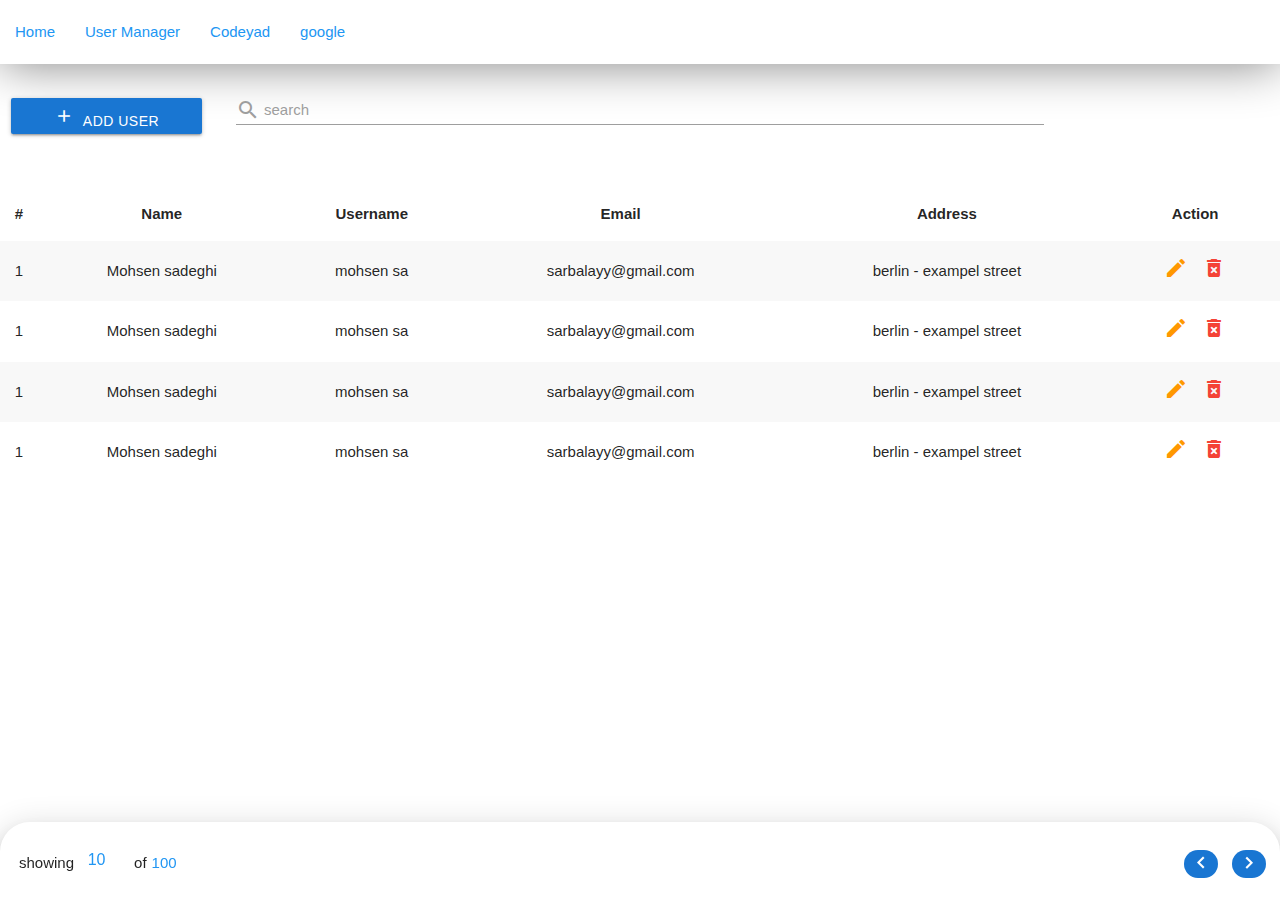
==== commit de14e11e: "new2" ====
--- a/users.html
+++ b/users.html
@@ -51,7 +51,7 @@
    
   <!-- content sevtion ------------ start  -->
 
- <section id="top_actions_section" class="row m-b-0">
+ <section id="top_actions_section" class="row m-b-0 container">
     <!-- add botton -->
     <div class="p-l-10 p-r-10 p-t-10 col s12 m3 l2">
         <button class="waves-effect waves-light btn blue darken-2 rounded_pill p-l-30 p-r-30 w-full flex-c">
@@ -74,7 +74,7 @@
  </section>
 
  <section class="user_list_section">
-  <ul class="collapsible">
+  <ul class="collapsible hide-on-med-and-up">
     <li class="users_list_item">
      <div class="collapsible-header">
       <i class="material-icons blue-text darken-2 users_list_arrow_icon trans-0-2">arrow_drop_down_circle</i>
@@ -126,6 +126,87 @@
       </div>
      </li>
   </ul>
+
+  <div class="hide-on-med-and-down show-on-medium-and-up container">
+    <table class="striped centered highlight">
+      <thead>
+        <tr>
+          <th>#</th>
+          <th>Name</th>
+          <th>Username</th>
+          <th>Email</th>
+          <th>Address</th>
+          <th>Action</th>
+        </tr>
+      </thead>
+      <tbody>
+        <tr>
+          <td>1</td>
+          <td>Mohsen sadeghi</td>
+          <td>mohsen sa</td>
+          <td>sarbalayy@gmail.com</td>
+          <td>berlin - exampel street</td>
+          <td>
+            <i class="material-icons orange-text darken-3 m-l-5 m-r-5 hov-pointer">edit</i>
+            <i class="material-icons red-text m-l-5 m-r-5 hov-pointer">delete_forever</i>
+          </td>
+        </tr>
+        <tr>
+          <td>1</td>
+          <td>Mohsen sadeghi</td>
+          <td>mohsen sa</td>
+          <td>sarbalayy@gmail.com</td>
+          <td>berlin - exampel street</td>
+          <td>
+            <i class="material-icons orange-text darken-3 m-l-5 m-r-5 hov-pointer">edit</i>
+            <i class="material-icons red-text m-l-5 m-r-5 hov-pointer">delete_forever</i>
+          </td>
+        </tr>
+        <tr>
+          <td>1</td>
+          <td>Mohsen sadeghi</td>
+          <td>mohsen sa</td>
+          <td>sarbalayy@gmail.com</td>
+          <td>berlin - exampel street</td>
+          <td>
+            <i class="material-icons orange-text darken-3 m-l-5 m-r-5 hov-pointer">edit</i>
+            <i class="material-icons red-text m-l-5 m-r-5 hov-pointer">delete_forever</i>
+          </td>
+        </tr>
+        <tr>
+          <td>1</td>
+          <td>Mohsen sadeghi</td>
+          <td>mohsen sa</td>
+          <td>sarbalayy@gmail.com</td>
+          <td>berlin - exampel street</td>
+          <td>
+            <i class="material-icons orange-text darken-3 m-l-5 m-r-5 hov-pointer">edit</i>
+            <i class="material-icons red-text m-l-5 m-r-5 hov-pointer">delete_forever</i>
+          </td>
+        </tr>
+      </tbody>
+    </table>
+  </div>
+
+  <div class="pagination_container container p-l-9 p-r-9 p-t-15 p-b-10 flex-sb-m pos-fixed left-0 right-0 bottom-0 z-depth-4 rounded_top_30">
+
+    <div class="pagination_item_counts flex-l p-l-10 flex-l-m">
+      showing
+      <span class="m-l-5 m-r-5 max-w-50">
+        <input type="number" class="blue-text darken-2 no-border center-align m-b-0" value="10">
+      </span>
+      of
+      <span class="blue-text darken-2 m-l-5 m-r-5">100</span>
+    </div>
+
+    <div class="pagination_buttons">
+      <i class="material-icons blue darken-2 m-l-5 m-r-5 p-l-5 p-r-5 p-t-1 p-b-3 waves-effect waves-light white-text rounded_pill">keyboard_arrow_left</i>
+      <i class="material-icons blue darken-2 m-l-5 m-r-5 p-l-5 p-r-5 p-t-1 p-b-3 waves-effect waves-light white-text rounded_pill">keyboard_arrow_right</i>
+    </div>
+
+
+  </div>
+
 </section>
 
   <!-- content sevtion ------------ end  -->
--- a/assets/css/style.css
+++ b/assets/css/style.css
@@ -20,4 +20,12 @@
 
 .users_list_item.active , .users_list_item.active .collapsible-header{
     background-color: rgba(190, 185, 185, 0.322);
+}
+
+table.highlight > tbody > tr:hover{
+    background-color:#64b5f6;
+}
+
+.container{
+    width: 100% !important;
 }